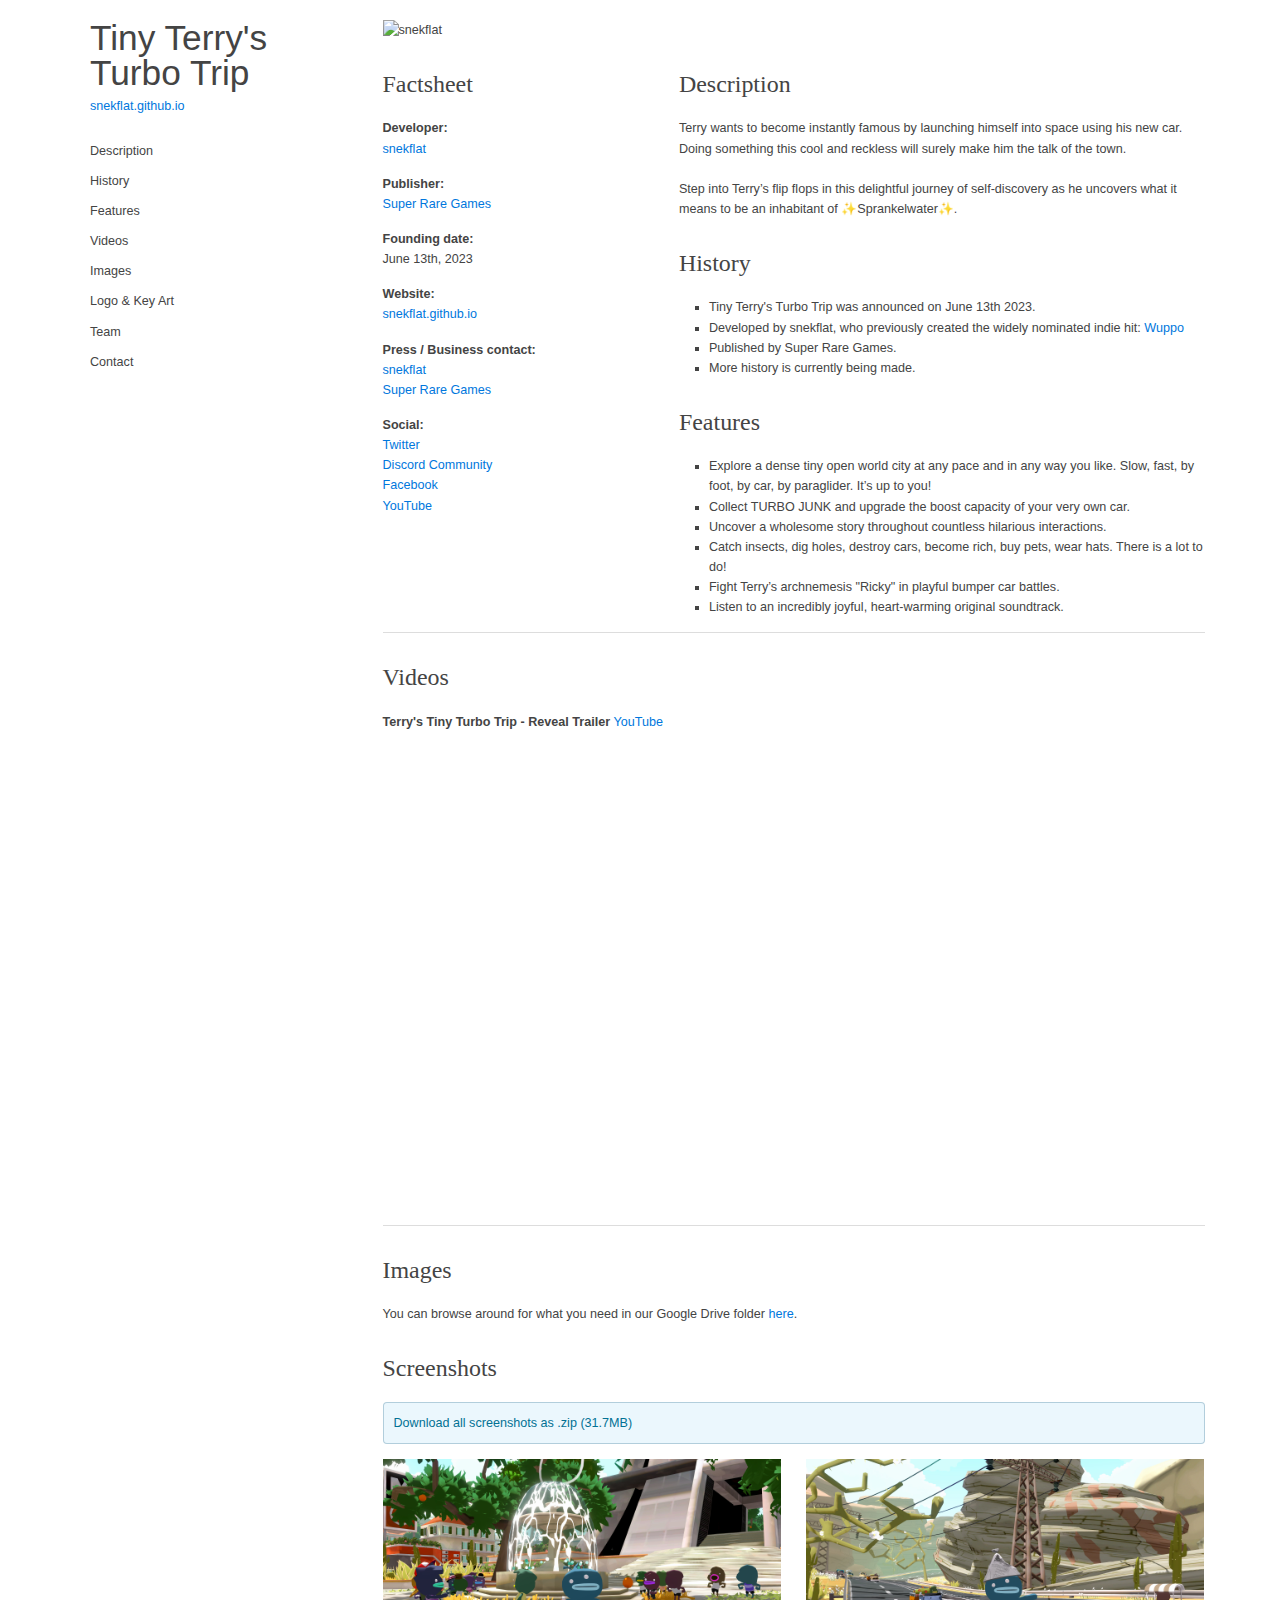
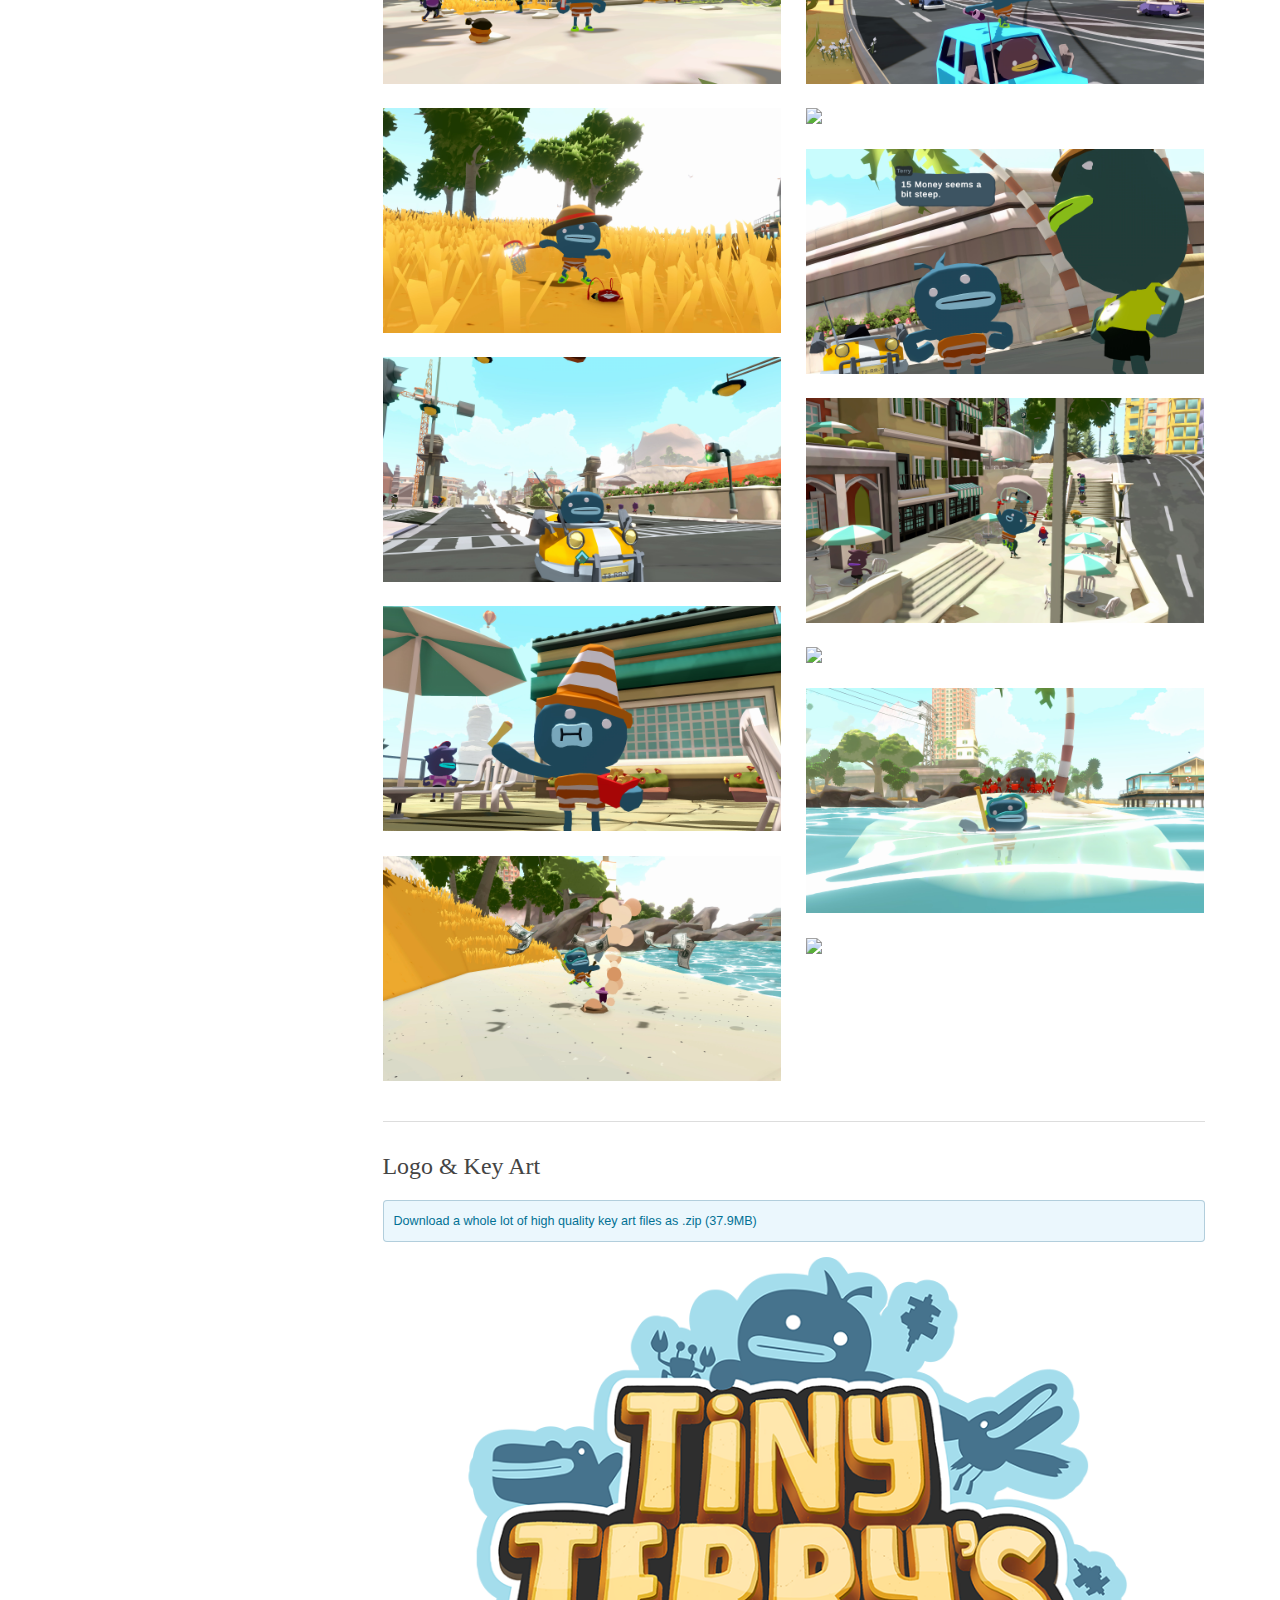
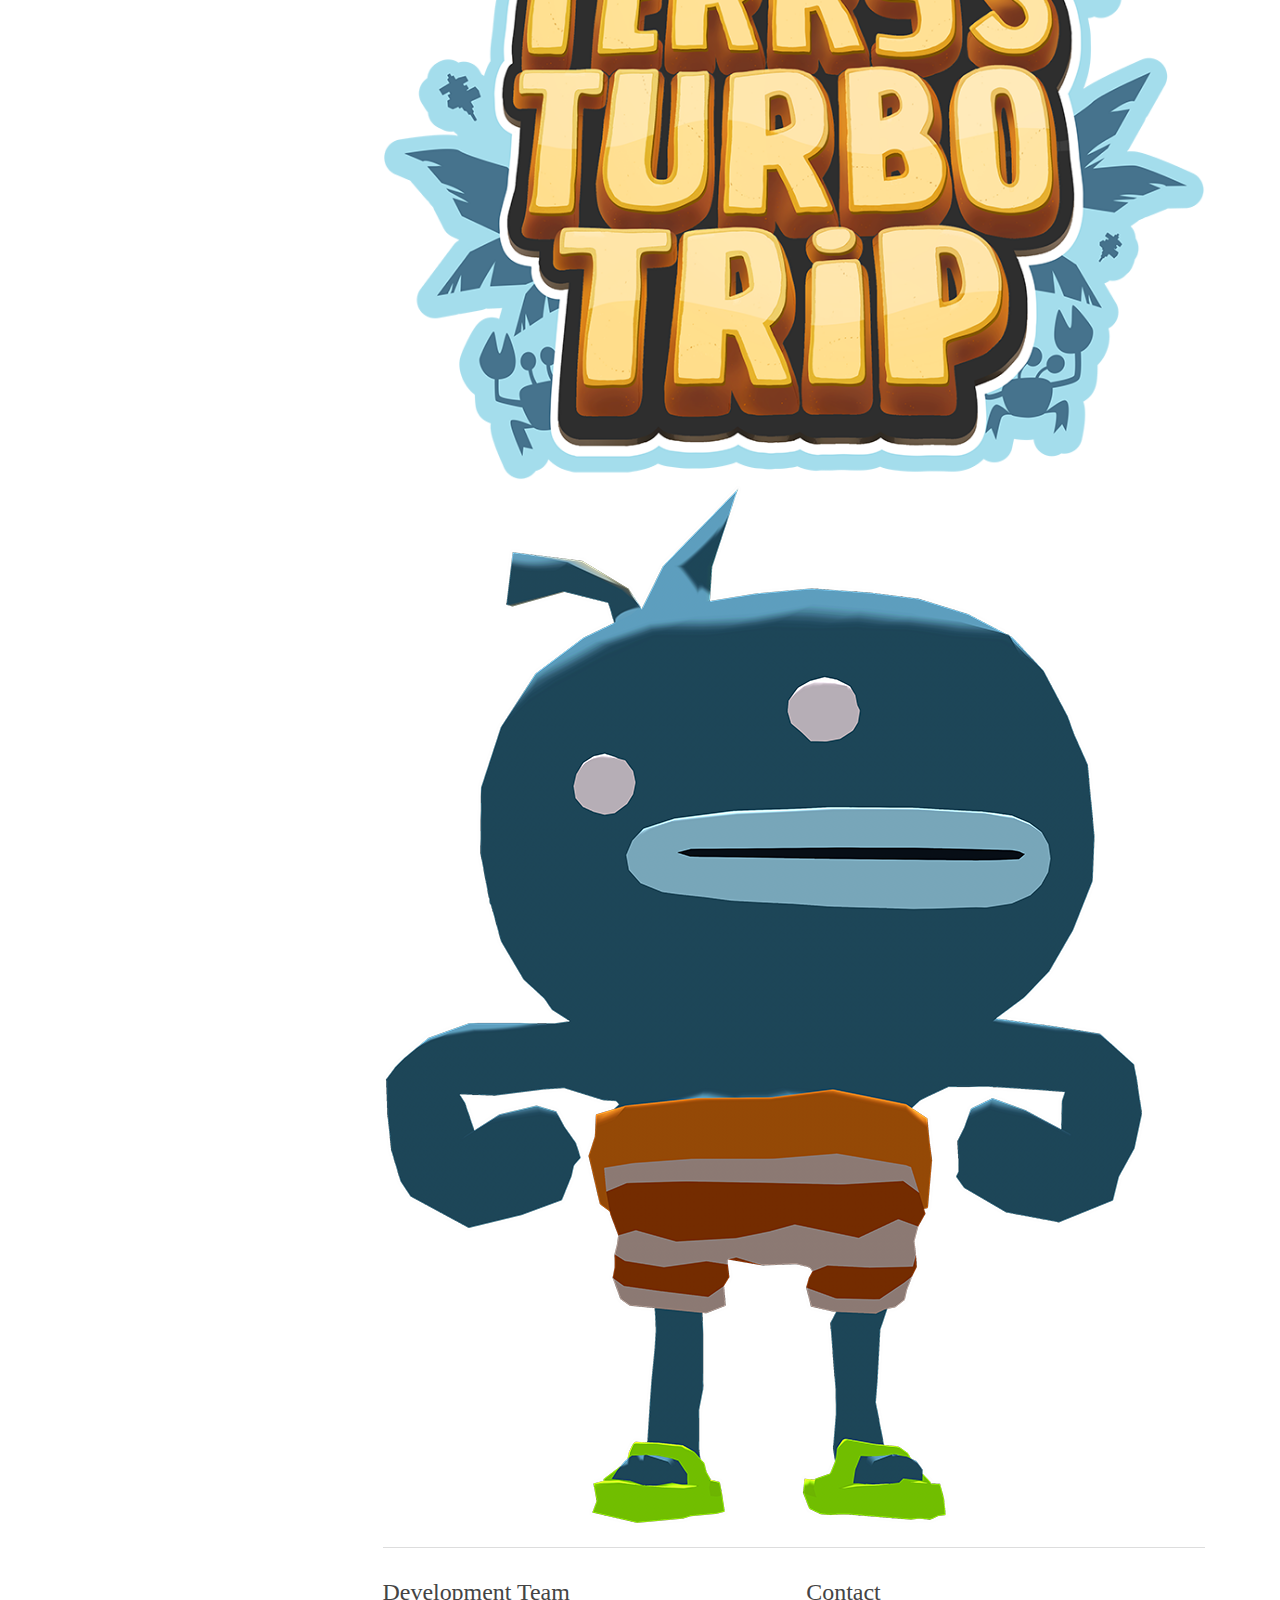
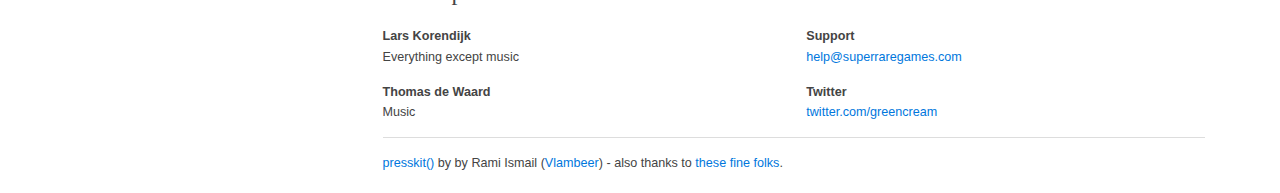
==== tttt_presskit/press.html @ b680d9d5 "Update press.html" ====
<!DOCTYPE html>
<html>
  <head>
    <meta charset="UTF-8">
    <meta name="viewport" content="width=device-width, initial-scale=1.0">
    
    <title>Tiny Terry's Turbo Trip - Presskit</title>
    
    <link rel="shortcut icon" href="images/favicon.ico">
    
    <link rel="stylesheet" href="./css/normalize.css">
    <link rel="stylesheet" href="./css/master.css">
    
    <!-- Generated by presskit.html 0.6.0 (https://github.com/pixelnest/presskit.html). -->
  </head>
  <body>
    <div class="page grid">
      <nav class="page-nav nav grid__item">
        <h1 class="nav__title">
          <a href=".">Tiny Terry's Turbo Trip</a>
        </h1>
      
        <aside class="nav__subtitle">
          <a href="http://snekflat.github.io/">snekflat.github.io</a>
        </aside>
      
        <ul class="nav__list">

          <li>
            <a class="nav__item" href="#description">Description</a>
          </li>
      
      
          <li>
            <a class="nav__item" href="#history">History</a>
          </li>
      
          <li>
            <a class="nav__item" href="#projects">Features</a>
          </li>
      
      
          <li>
            <a class="nav__item" href="#trailers">Videos</a>
          </li>
      
          <li>
            <a class="nav__item" href="#images">Images</a>
          </li>
      
          <li>
            <a class="nav__item" href="#logo">Logo & Key Art</a>
          </li>
            
          <li>
            <a class="nav__item" href="#credits">Team</a>
          </li>
      
          <li>
            <a class="nav__item" href="#contact">Contact</a>
          </li>
        </ul>
      </nav>

      <div class="page-wrapper grid__item">
        <header class="page-header">
          <img src="./images/TTTT_header.gif" alt="snekflat" width="100%">
        </header>

        <main class="page-content" role="main">
          <section class="block grid">
            <aside class="factsheet grid__item">
              <h2 id="factsheet" class="factsheet__title">Factsheet</h2>
            
              <dl class="factsheet__list">
                <dt>Developer:</dt>
                <dd>
                  <a href="https://snekflat.github.io/">snekflat</a>
                </dd>
                <dt>Publisher:</dt>
                <dd>
                  <a href="https://superraregames.com/">Super Rare Games</a>
                </dd>
            
                <dt>Founding date:</dt>
                <dd>June 13th, 2023</dd>
            
                <dt>Website:</dt>
                <dd>
                  <a href="https://snekflat.github.io/">snekflat.github.io</a>
                </dd>
            
                <dt>Press / Business contact:</dt>
                <dd>
                  <a href="mailto:lars@knuistperzik.com">snekflat</a>
                </dd>
				
				<dd>
				<a href="https://superraregames.com/pages/contact">Super Rare Games</a>
				</dd>
			
                <dt>Social:</dt>
                <dd>
                  <a href="https://twitter.com/greencream">Twitter</a>
                </dd>
				<dd>
				<a href="https://discord.gg/t5YqxDG">Discord Community</a>
				</dd>
                <dd>
                  <a href="https://facebook.com/knuistperzik">Facebook</a>
                </dd>
				<dd>
                  <a href="https://youtube.com/twlkd">YouTube</a>
                </dd>
                
                
              </dl>
            
            </aside>

            <article class="description grid__item">
              <h2 id="description">Description</h2>
              <p>
				Terry wants to become instantly famous by launching himself into space using his new car. Doing something this cool and reckless will surely make him the talk of the town.</br></br>
                  Step into Terry’s flip flops in this delightful journey of self-discovery as he uncovers what it means to be an inhabitant of ✨Sprankelwater✨.
                </p>
              
              <h2 id="history">History</h2>
              <p>
			  <ul>
			  <li>
			  Tiny Terry's Turbo Trip was announced on June 13th 2023.
<li> Developed by snekflat, who previously created the widely nominated indie hit: <a href = "https://www.indiedb.com/games/wuppo/presskit"> Wuppo</a></li>
<li> Published by Super Rare Games.</li>
<li>  More history is currently being made.</li>
</ul>
</p>

              <h2 id="projects">Features</h2>
              <ul>
			  
				<li>Explore a dense tiny open world city at any pace and in any way you like. Slow, fast, by foot, by car, by paraglider. It’s up to you!</li>
				<li>Collect TURBO JUNK and upgrade the boost capacity of your very own car.</li>
				<li>Uncover a wholesome story throughout countless hilarious interactions.</li>
				<li>Catch insects, dig holes, destroy cars, become rich, buy pets, wear hats. There is a lot to do!</li>
				<li>Fight Terry’s archnemesis "Ricky" in playful bumper car battles.</li>
				<li>Listen to an incredibly joyful, heart-warming original soundtrack.</li>
              </ul>
            </article>
          </section>

          <section class="block">
            <h2 id="videos">Videos</h2>
          
            <div>
              <p>
                <strong>Terry's Tiny Turbo Trip - Reveal Trailer</strong> <a href="https://www.youtube.com/embed/s6aoGm9-inE">YouTube</a>
              </p>
          
              <div class="video-player">
                <iframe class="video-player__frame" src="https://www.youtube.com/embed/s6aoGm9-inE?rel=0" frameborder="0" allowfullscreen></iframe>
              </div>
          
            </div>
			
			
			
          </section>
          
          <section class="block">
		  <h2 id="images">Images</h2>
		  You can browse around for what you need in our Google Drive folder  <a href="https://drive.google.com/drive/folders/1CQWoWxNC6biRxQ7_ePuFlcVWXMC4wUqE?usp=drive_link">here</a>.
		  
            <h2 id="images">Screenshots</h2>
          
            <aside class="block__notice">
              <a href="https://drive.google.com/open?id=12qZYw8vpE1pe-PV_Gwt367N3Jq313eVk&usp=drive_fs">
                Download all screenshots as .zip (31.7MB)
              </a>
            </aside>
          
            <div class="gallery" id="gallery">
              <div class="gallery__item">
                <a href="images/tttt_screenshot_01.jpg">
                  <img src="images/tttt_screenshot_01.jpg" alt="tiny terry's turbo trip screenshot 1">
                </a>
              </div>
			  
			<div class="gallery" id="gallery">
              <div class="gallery__item">
                <a href="images/tttt_screenshot_02.jpg">
                  <img src="images/tttt_screenshot_02.jpg" alt="tiny terry's turbo trip screenshot 2">
                </a>
              </div>
            </div>
			
			
			
			<div class="gallery" id="gallery">
              <div class="gallery__item">
                <a href="images/tttt_screenshot_03.jpg">
                  <img src="images/tttt_screenshot_03.jpg" alt="tiny terry's turbo trip screenshot 3">
                </a>
              </div>
            </div>
			
			<div class="gallery" id="gallery">
              <div class="gallery__item">
                <a href="images/tttt_screenshot_04.jpg">
                  <img src="images/tttt_screenshot_04.png" alt="tiny terry's turbo trip screenshot 4">
                </a>
              </div>
            </div>
			
			<div class="gallery" id="gallery">
              <div class="gallery__item">
                <a href="images/tttt_screenshot_05.jpg">
                  <img src="images/tttt_screenshot_05.jpg" alt="tiny terry's turbo trip screenshot 5">
                </a>
              </div>
            </div>
			
			<div class="gallery" id="gallery">
              <div class="gallery__item">
                <a href="images/tttt_screenshot_06.jpg">
                  <img src="images/tttt_screenshot_06.jpg" alt="tiny terry's turbo trip screenshot 6">
                </a>
              </div>
            </div>
			
			<div class="gallery" id="gallery">
              <div class="gallery__item">
                <a href="images/tttt_screenshot_07.jpg">
                  <img src="images/tttt_screenshot_07.jpg" alt="tiny terry's turbo trip screenshot 7">
                </a>
              </div>
            </div>
			
			<div class="gallery" id="gallery">
              <div class="gallery__item">
                <a href="images/tttt_screenshot_08.jpg">
                  <img src="images/tttt_screenshot_08.jpg" alt="tiny terry's turbo trip screenshot 8">
                </a>
              </div>
            </div>
			
			<div class="gallery" id="gallery">
              <div class="gallery__item">
                <a href="images/tttt_screenshot_09.png">
                  <img src="images/tttt_screenshot_09.png" alt="tiny terry's turbo trip screenshot 9">
                </a>
              </div>
            </div>
			
			<div class="gallery" id="gallery">
              <div class="gallery__item">
                <a href="images/tttt_screenshot_10.jpg">
                  <img src="images/tttt_screenshot_10.jpg" alt="tiny terry's turbo trip screenshot 10">
                </a>
              </div>
            </div>
			
			<div class="gallery" id="gallery">
              <div class="gallery__item">
                <a href="images/tttt_screenshot_11.jpg">
                  <img src="images/tttt_screenshot_11.jpg" alt="tiny terry's turbo trip screenshot 11">
                </a>
              </div>
            </div>
			
			<div class="gallery" id="gallery">
              <div class="gallery__item">
                <a href="images/tttt_screenshot_12.png">
                  <img src="images/tttt_screenshot_12.png" alt="tiny terry's turbo trip screenshot 12">
                </a>
              </div>
            </div>
			
			
          </section>
          
          <section class="block">
            <h2 id="logo">Logo & Key Art</h2>
          
            <aside class="block__notice">
              <a href="https://drive.google.com/open?id=12fJHyM4XwMNO3wf-OqT1_NVk1womXBqp&usp=drive_fs">
                Download a whole lot of high quality key art files as .zip (37.9MB)
              </a>
            </aside>
			<a href="images/TTT_Logo.png">
              <img src="images/TTTT_Logo.png" alt="Tiny Terry's Turbo Trip Logo">
            </a>
			<a href="images/terry_idle.png">
              <img src="images/terry_idle_preview.png" alt="terry idle">
            </a>
						
          </section>
          
          <section class="block grid _team-fix-margin-top">
            <article class="grid__item grid__item--flexible">
              <h2 id="credits">Development Team</h2>
          
              <dl>
                <dt>Lars Korendijk</dt>
          
                <dd>
                    Everything except music
                </dd>
                <dt>Thomas de Waard</dt>
          
                <dd>
                    Music
                </dd>
                
              </dl>
            </article>
          
            <article class="grid__item grid__item--flexible">
              <h2 id="contact">Contact</h2>
          
              <dl>
                <dt>Support</dt>
          
                <dd>
                  <a href="mailto:help@superraregames.com">help@superraregames.com</a>
          
                </dd>
                <dt>Twitter</dt>
          
                <dd>
          
                  <a href="https://twitter.com/greencream">twitter.com/greencream</a>
                </dd>
                
              </dl>
            </article>
          </section>
        </main>

        <footer class="page-footer">
          <a href="http://dopresskit.com/">presskit()</a> by by Rami Ismail (<a href="http://www.vlambeer.com/">Vlambeer</a>) - also thanks to <a href="http://www.vlambeer.com/press/sheet.php?p=credits">these fine folks</a>.
        </footer>
      </div>
    </div>

    <script src="./js/masonry.min.js"></script>
    <script src="./js/imagesloaded.min.js"></script>
    <script>
      // Initialize the grid on the images gallery.
      document.addEventListener('DOMContentLoaded', function onContentLoaded() {
        var images = document.querySelector('#gallery')
    
        imagesLoaded(images, function onImagesLoaded() {
          new Masonry(images, {
            itemSelector: '.gallery__item'
          })
        })
      })
    </script>
    
    <script>
      (function(i,s,o,g,r,a,m){i['GoogleAnalyticsObject']=r;i[r]=i[r]||function(){
      (i[r].q=i[r].q||[]).push(arguments)},i[r].l=1*new Date();a=s.createElement(o),
      m=s.getElementsByTagName(o)[0];a.async=1;a.src=g;m.parentNode.insertBefore(a,m)
      })(window,document,'script','https://www.google-analytics.com/analytics.js','ga');
      ga('create', 'UA-42424242-0', 'auto');
      ga('send', 'pageview');
    </script>
  </body>
</html>
---- tttt_presskit/css/master.css ----
@charset "UTF-8";

/* ---------------------------------------------------------- *\
 * Globals.
\* ---------------------------------------------------------- */

html {
  box-sizing: border-box;
}

*,
*::before,
*::after {
  box-sizing: inherit;
}

body {
  position: relative;

  min-height: 100vh;
  margin: 0;
}

/* ---------------------------------------------------------- *\
 * Typography & colors.
\* ---------------------------------------------------------- */

html {
  color: #444444;

  font: 62.5%/1.6 "Trebuchet MS", Arial, Helvetica, sans-serif;
}

body {
  font-size: 1.26em;
}

h1,
h2 {
  font-family: Georgia, "Times New Roman", Times, serif;
  font-weight: normal;
}

::-moz-selection {
  color: white;
  background: #3398ff;
}

::selection {
  color: white;
  background: #3398ff;
}

/* ---------------------------------------------------------- *\
 * Basic elements.
\* ---------------------------------------------------------- */

h1 {
  margin: 0;

  font-size: 2.8em;
}

h2 {
  margin: 25px 0 15px 0;

  font-size: 1.9em;
}

h3 {
  font-size: inherit;
  font-weight: bold;
}

img {
  max-width: 100%;
}

p {
  margin: 15px 0;
}

p:last-child {
  margin-bottom: 0;
}

/* Lists. */

ul,
ol {
  margin: 15px 0;
  padding-left: 30px;
}

ul:last-child,
ol:last-child {
  margin-bottom: 0;
}

ul {
  list-style-type: square;
}

dl {
  margin: 0;
}

dt {
  font-weight: bold;
}

dd {
  margin: 0;
}

dd + dt {
  margin-top: 15px;
}

/* ---------------------------------------------------------- *\
 * Layout.
\* ---------------------------------------------------------- */

body {
  padding: 20px 0;
}

.page {
  max-width: 1180px;
  margin: 0 auto;
  padding: 0 25px;
}

@media (min-width: 800px) {
  .page {
    display: -webkit-box;
    display: -ms-flexbox;
    display: flex;
  }

  .page-nav {
    min-width: 25%;
  }

  .page-wrapper {
    max-width: 75%;
  }

  .factsheet {
    min-width: 33%;
  }
}

/* ---------------------------------------------------------- *\
 * Components - Links.
\* ---------------------------------------------------------- */

a,
a:visited {
  color: #0077dd;

  text-decoration: none;
}

a:hover {
  color: #005599;

  text-decoration: underline;
}

a:focus {
  outline: thin dotted;
}

a:active,
a:hover {
  outline: none;
}

/* ---------------------------------------------------------- *\
 * Components - Page Header.
\* ---------------------------------------------------------- */

.page-header img {
  display: block;
}

/* ---------------------------------------------------------- *\
 * Components - Nav.
\* ---------------------------------------------------------- */

.nav {
  margin-bottom: 30px;
}

.nav__title {
  padding: 0 15px;

  font-family: "Trebuchet MS", Arial, Helvetica, sans-serif;
  line-height: 1;
}

.nav__title a,
.nav__title a:visited,
.nav__title a:hover {
  color: inherit;

  text-decoration: none;
}

.nav__subtitle {
  padding: 5px 15px;
}

.nav__list {
  padding: 0;

  list-style: none;
}

.nav__item,
.nav__item:visited {
  display: block;

  padding: 5px 15px;

  color: inherit;
}

.nav__item:hover {
  color: inherit;
  background: rgba(0, 0, 0, 0.05);

  text-decoration: none;
}

.nav__item:focus {
  background: rgba(0, 0, 0, 0.05);
  outline: none;
}

/* ---------------------------------------------------------- *\
 * Components - Block.
\* ---------------------------------------------------------- */

.block {
  margin-bottom: 15px;
  padding-bottom: 15px;

  border-bottom: 1px solid rgb(221, 221, 221);
}

.block__notice {
  margin-bottom: 15px;
  padding: 10px;

  color: #027194;
  background: #ebf7fd;
  border: 1px solid rgba(45,112,145,0.3);
  border-radius: 4px;
}

.block__notice a {
  color: inherit;
}

/* ---------------------------------------------------------- *\
 * Components - Grid.
\* ---------------------------------------------------------- */

@media (min-width: 800px) {
  .grid {
    display: -webkit-box;
    display: -ms-flexbox;
    display: flex;
  }

  .grid__item:not(:first-child) {
    padding-left: 25px;
  }

  .grid__item--flexible {
    -webkit-box-flex: 1;
    -ms-flex: 1;
        flex: 1;
  }
}

/* ---------------------------------------------------------- *\
 * Components - Images Gallery.
\* ---------------------------------------------------------- */

.gallery {
  margin-left: -25px;

  font-size: 0; /* Disable the small space below the images. */
}

.gallery__item {
  float: left;

  width: 100%;
  padding-bottom: 25px;
  padding-left: 25px;
}

.gallery__item img {
  width: 100%;
}

@media (min-width: 800px) {
  .gallery__item {
    width: 50%;
  }
}

/* ---------------------------------------------------------- *\
 * Components - Logo.
\* ---------------------------------------------------------- */

@media (min-width: 800px) {
  .logo {
    max-width: 49%;
  }
}

/* ---------------------------------------------------------- *\
 * Components - Video player.
\* ---------------------------------------------------------- */

.video-player {
  position: relative;

  padding-bottom: 56.25%; /* 16:9 */
}

.video-player__frame {
  position: absolute;
  top: 0;
  left: 0;

  width: 100%;
  height: 100%;
}

/* ---------------------------------------------------------- *\
 * Components - Quote.
\* ---------------------------------------------------------- */

.quote__content {
  margin: 0;
}

.quote__content::before {
  content: open-quote;
}

.quote__content::after {
  content: close-quote;
}

.quote__author::before {
  content: "-";
}

/* ---------------------------------------------------------- *\
 * Components - Button.
\* ---------------------------------------------------------- */

.button {
  display: inline-block;

  padding: 5px 10px;

  background: -webkit-linear-gradient(top, white, #fafafa);
  background:         linear-gradient(to bottom, white, #fafafa);
  border: 1px solid #cccccc;
  border-radius: 5px;
}

.button:hover {
  cursor: pointer;
  text-decoration: none;
}

.button:focus {
  border: 1px solid #3398ff;
  outline: none;
}

.button:active {
  color: white;
  background: -webkit-linear-gradient(top, #3398ff, #0077dd);
  background:         linear-gradient(to bottom, #3398ff, #0077dd);
}

/* ---------------------------------------------------------- *\
 * Widgets.
\* ---------------------------------------------------------- */

.widget {
  width: 100%;
}

.widget--steam {
  height: 190px;
}

.widget--humble {
  height: 328px;
}

@media (max-width: 505px) {
  .widget--humble {
    height: 205px;
  }
}

.widget--itch {
  height: 167px;
}

.widget--bandcamp {
  width: 100%;
  height: 120px;

  border: 0;
}

/* ---------------------------------------------------------- *\
 * Hacks.
\* ---------------------------------------------------------- */

@media (min-width: 800px) {
  ._team-fix-margin-top {
    margin-top: -15px;
  }
}
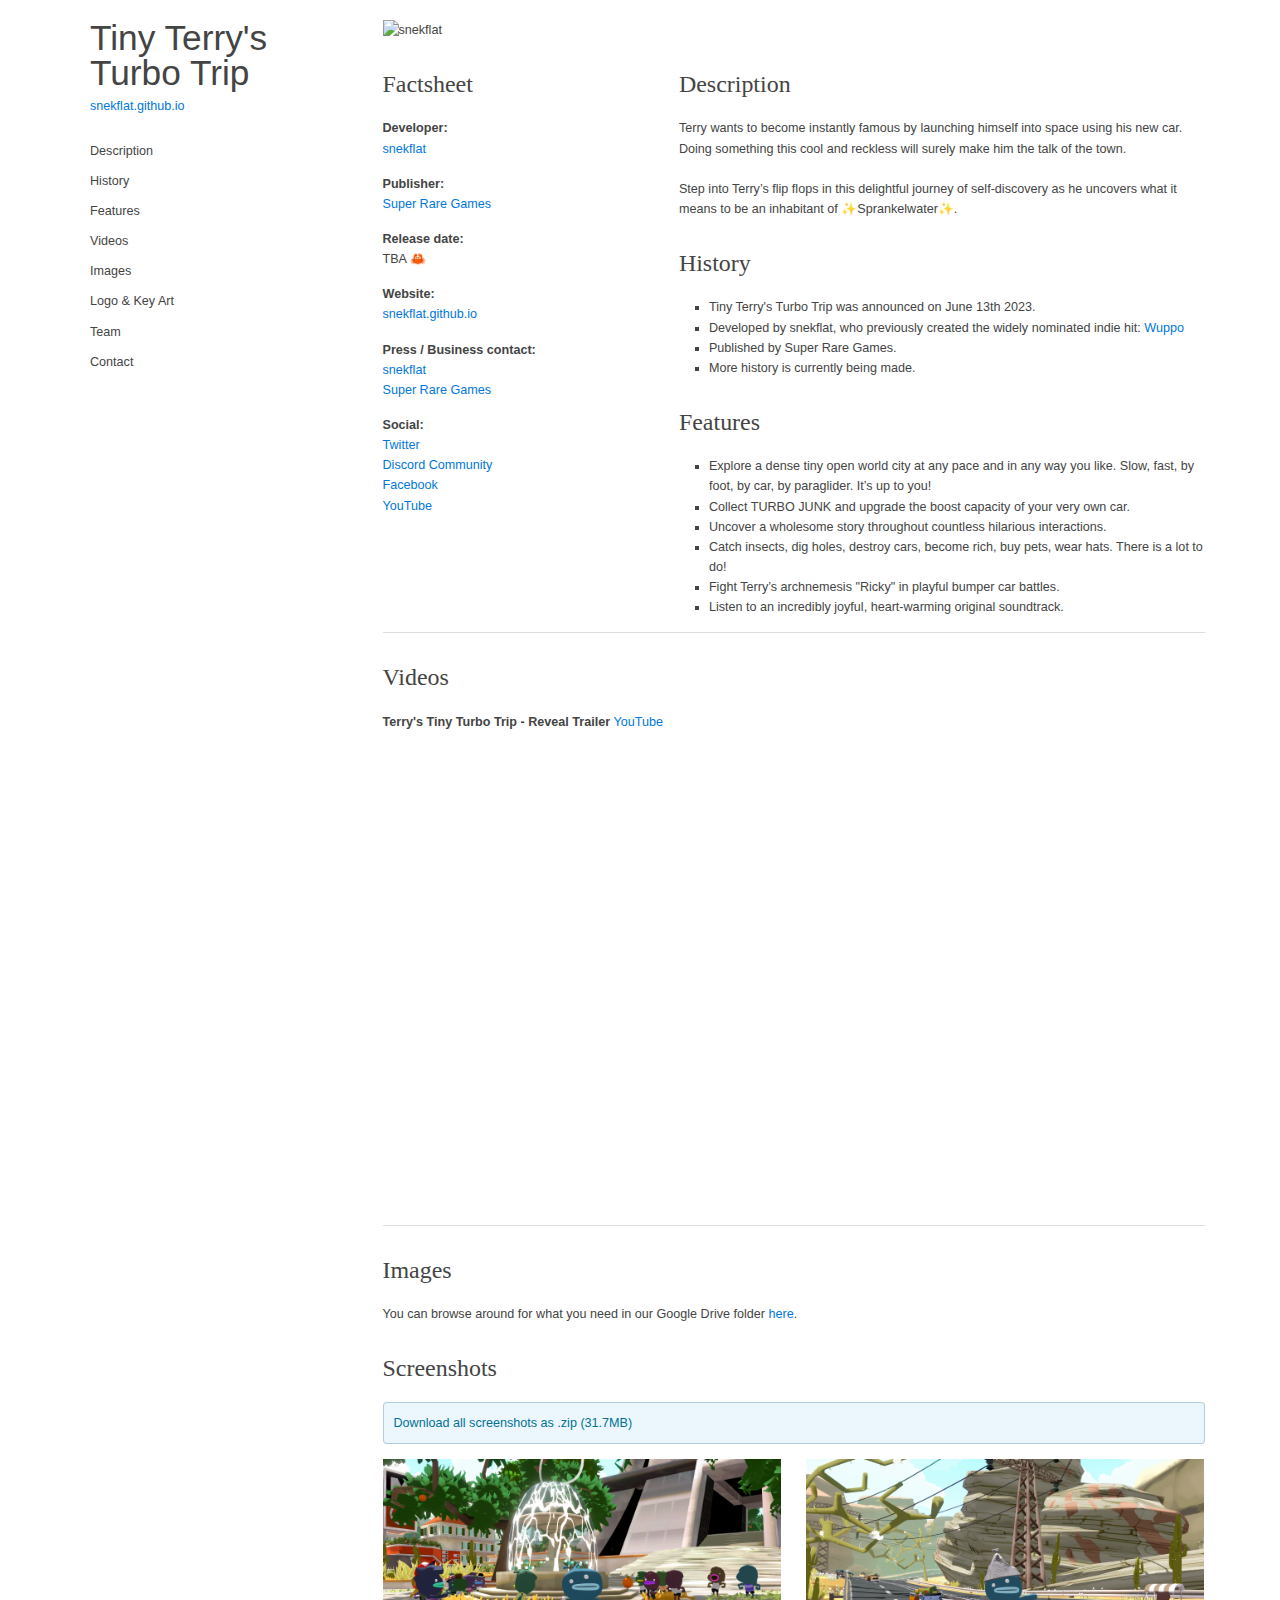
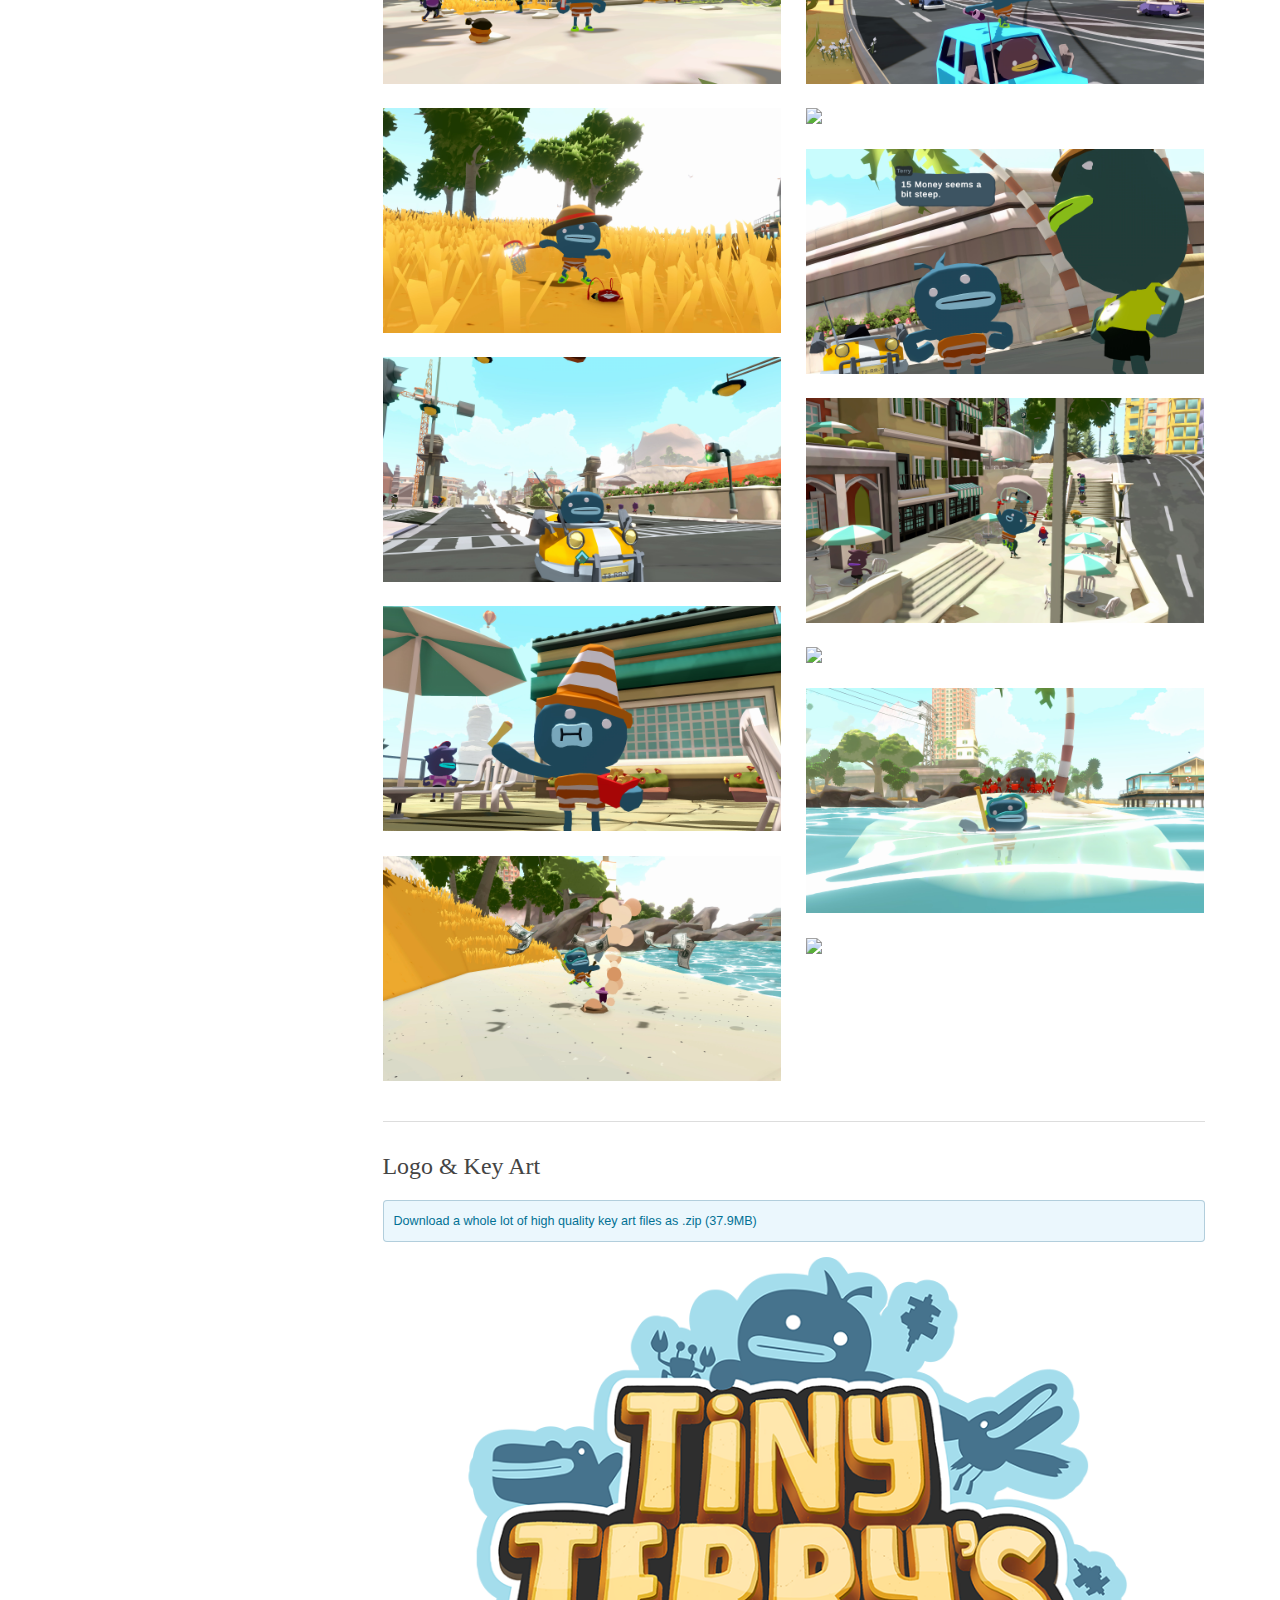
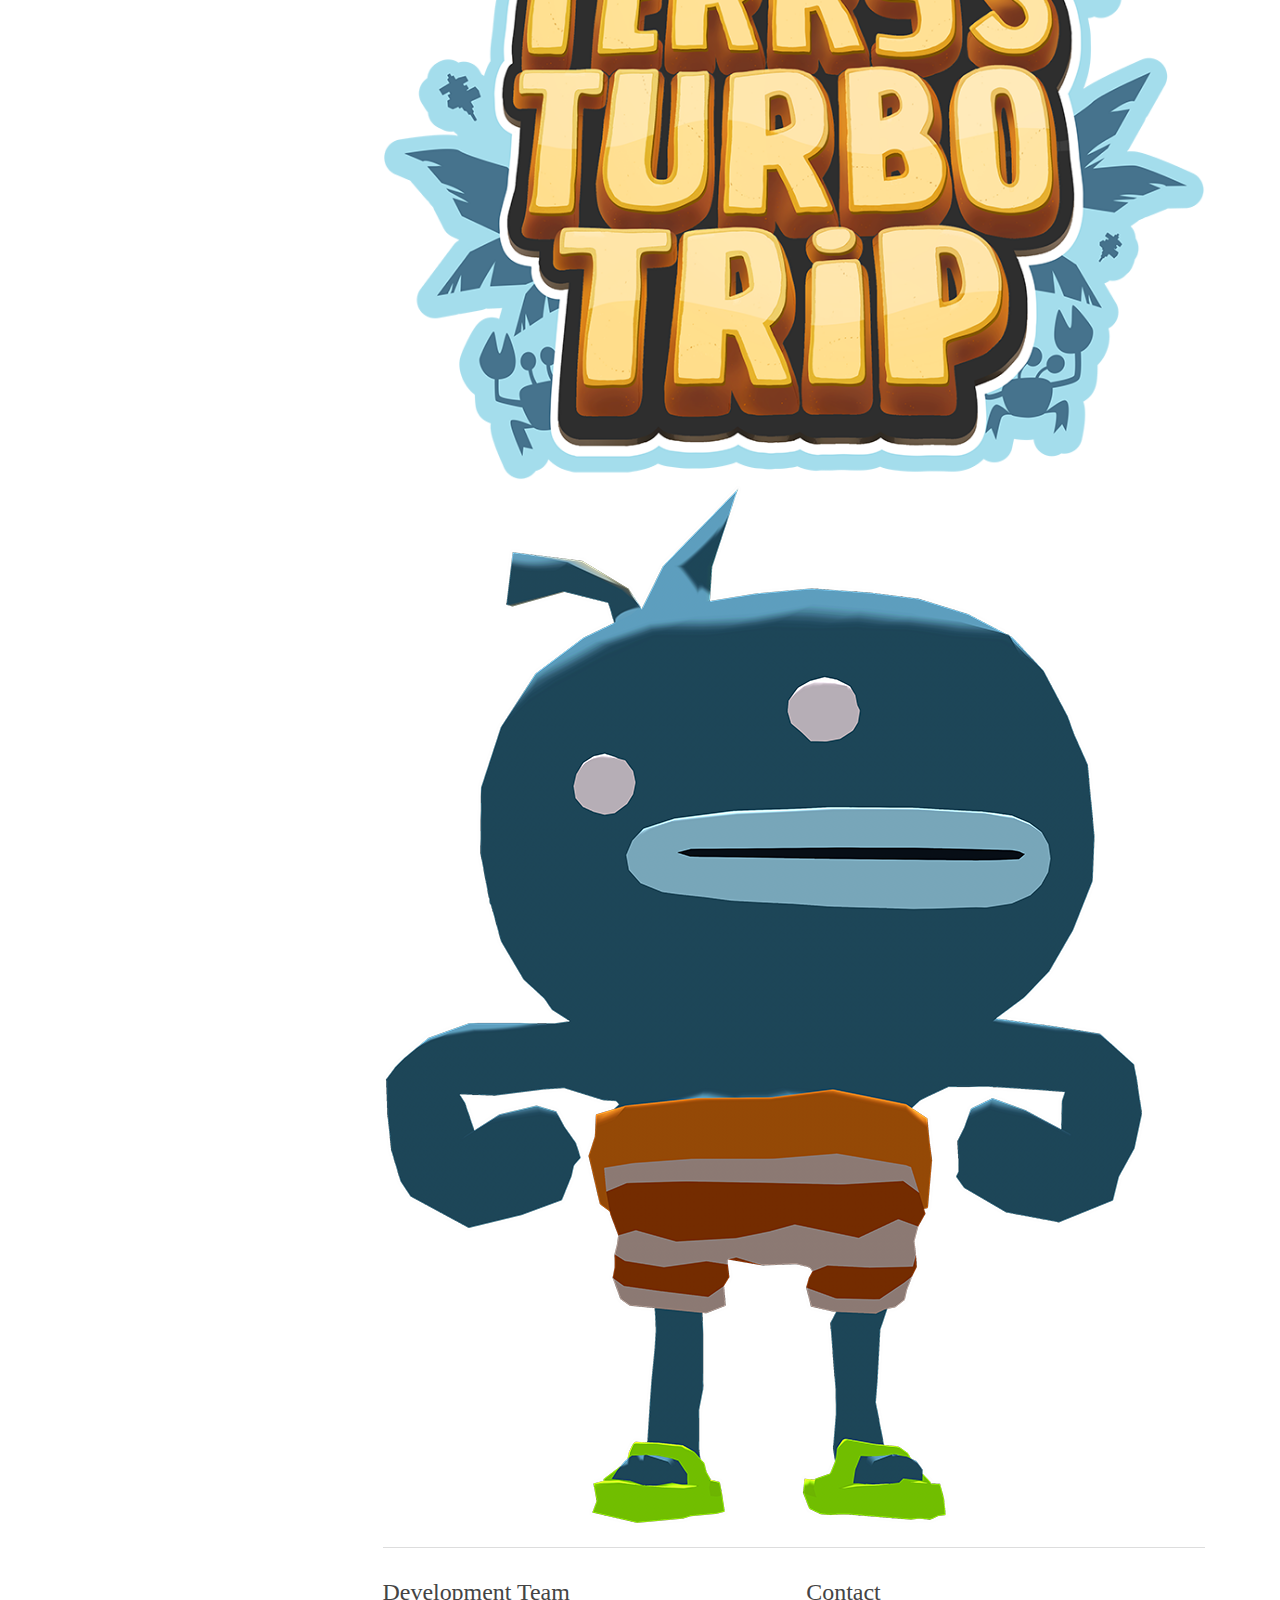
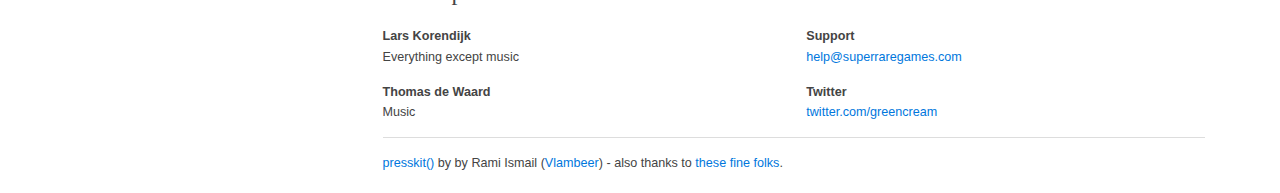
==== commit 5e86f17f: "Update press.html" ====
--- a/tttt_presskit/press.html
+++ b/tttt_presskit/press.html
@@ -82,8 +82,8 @@
                   <a href="https://superraregames.com/">Super Rare Games</a>
                 </dd>
             
-                <dt>Founding date:</dt>
-                <dd>June 13th, 2023</dd>
+                <dt>Release date:</dt>
+                <dd>TBA 🦀</dd>
             
                 <dt>Website:</dt>
                 <dd>
@@ -287,10 +287,10 @@
                 Download a whole lot of high quality key art files as .zip (37.9MB)
               </a>
             </aside>
-			<a href="images/TTT_Logo.png">
+			<a href="images/TTTT_Logo.png">
               <img src="images/TTTT_Logo.png" alt="Tiny Terry's Turbo Trip Logo">
             </a>
-			<a href="images/terry_idle.png">
+			<a href="images/terry_idle_preview.png">
               <img src="images/terry_idle_preview.png" alt="terry idle">
             </a>
 						
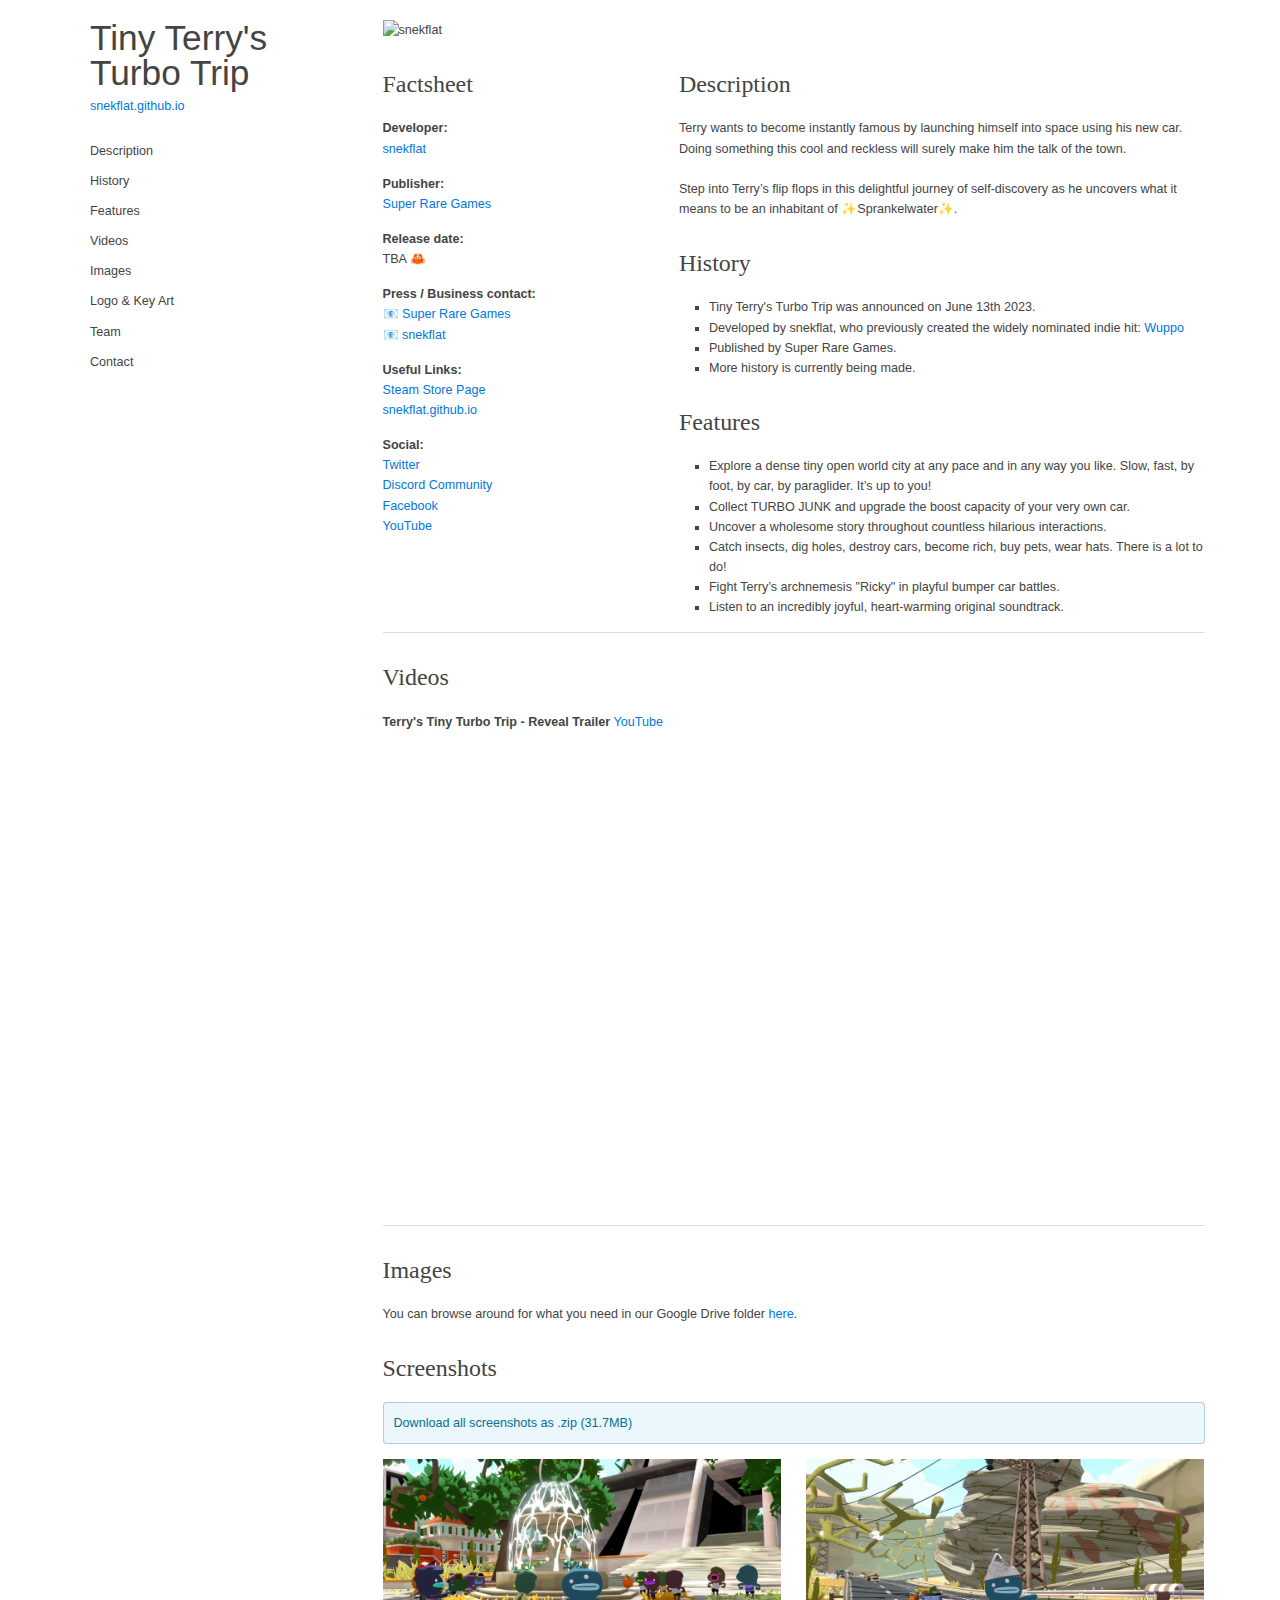
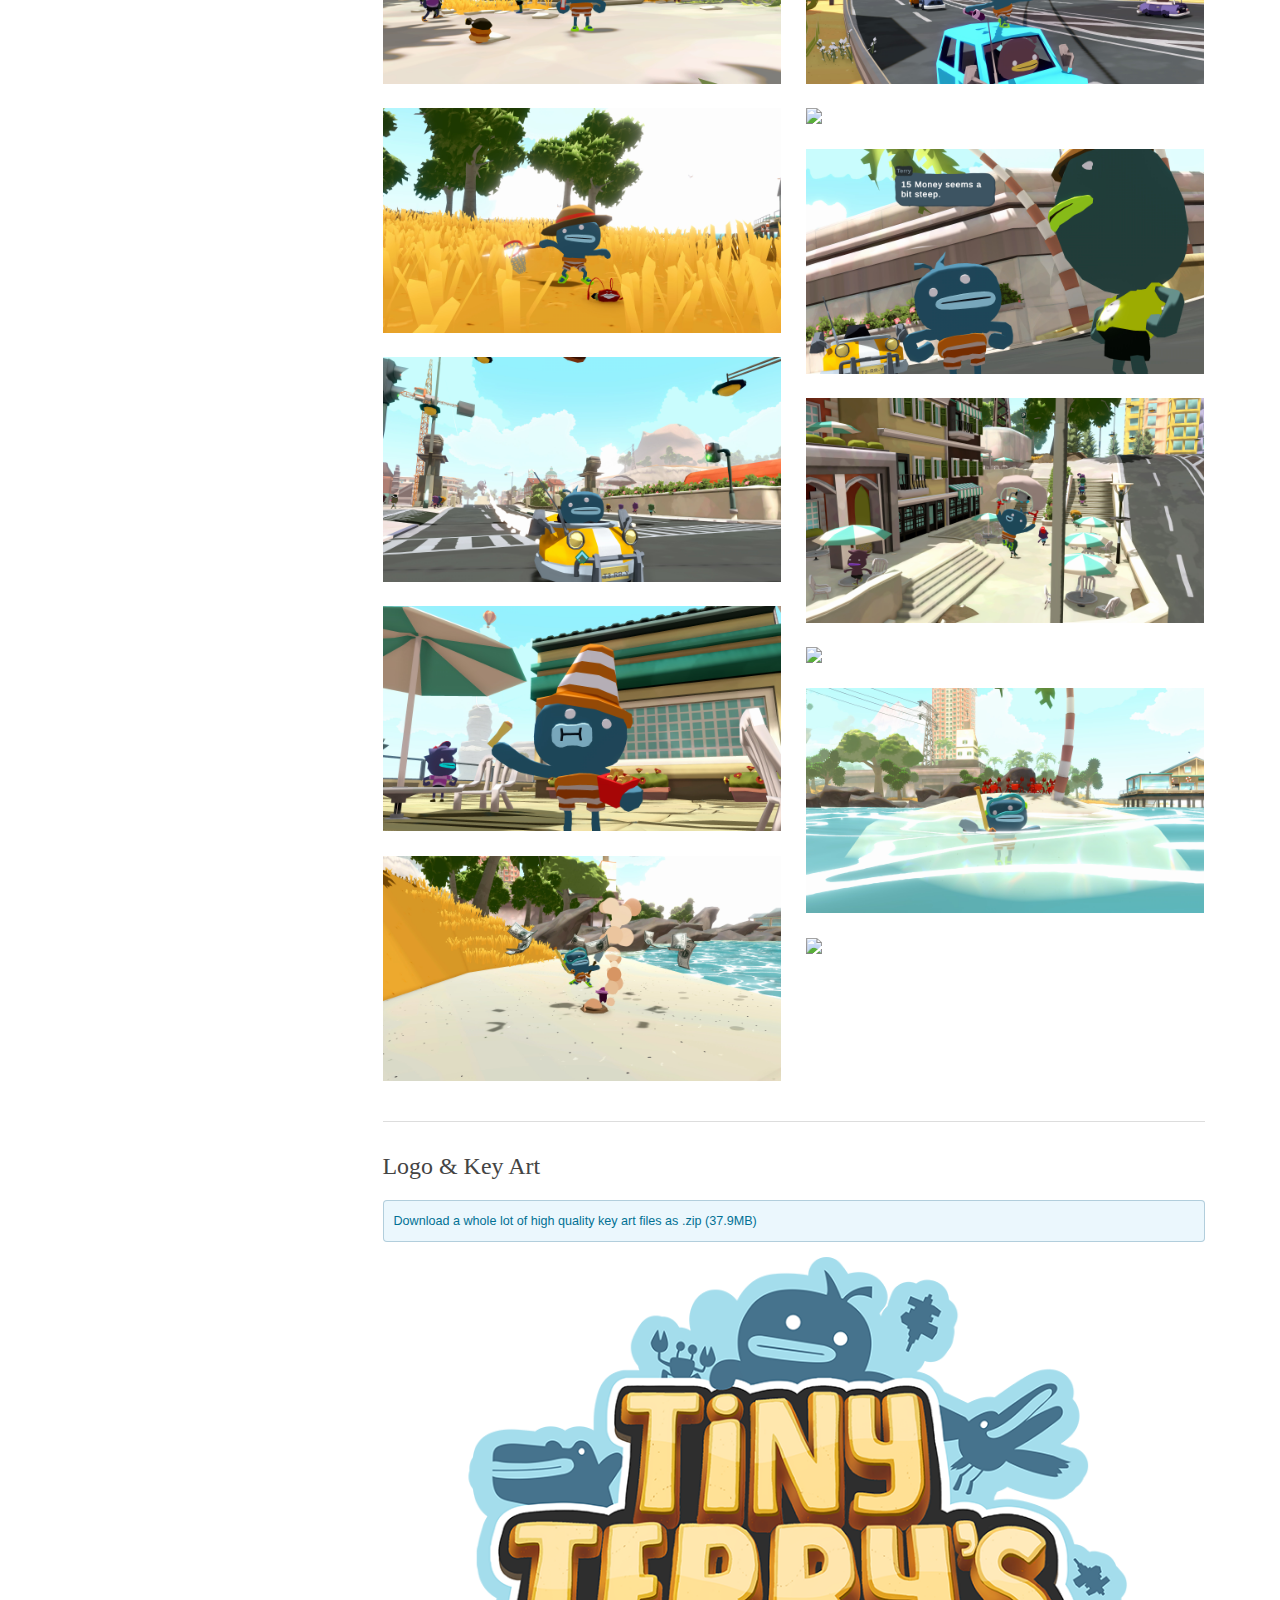
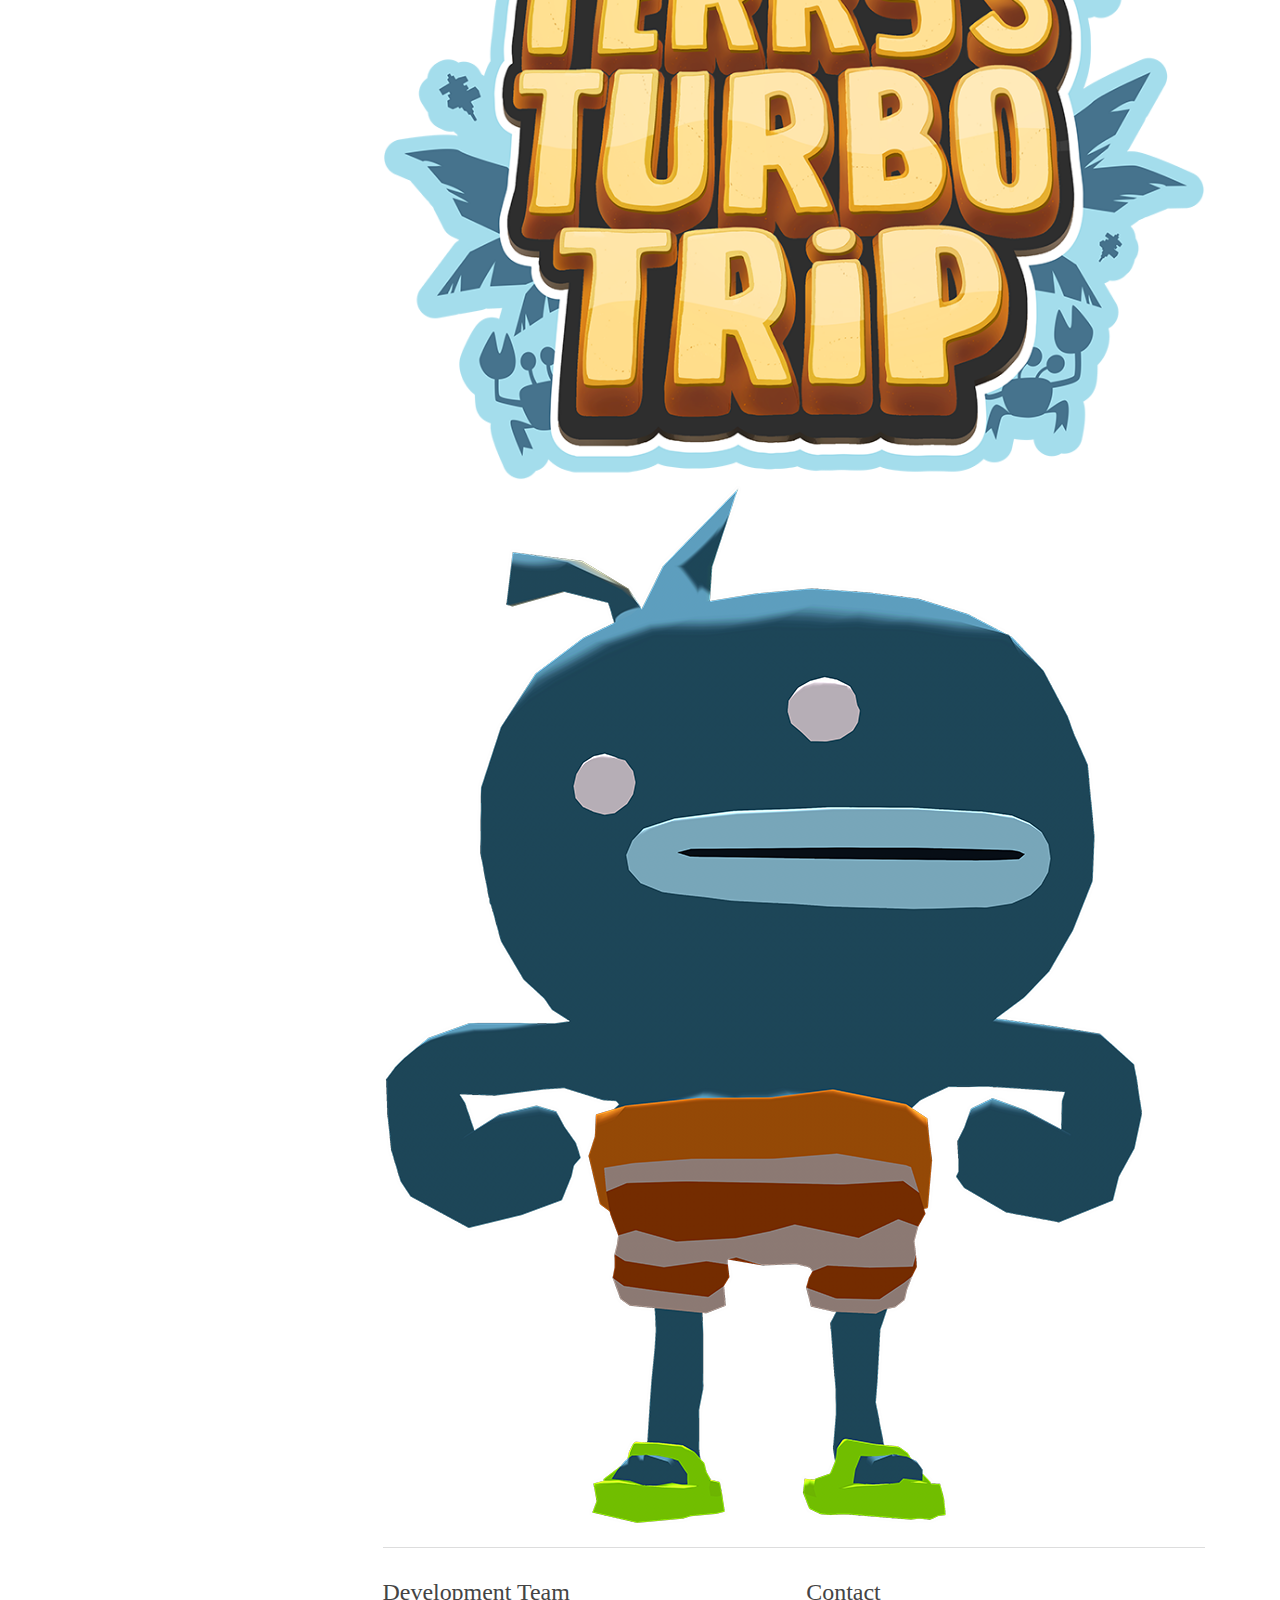
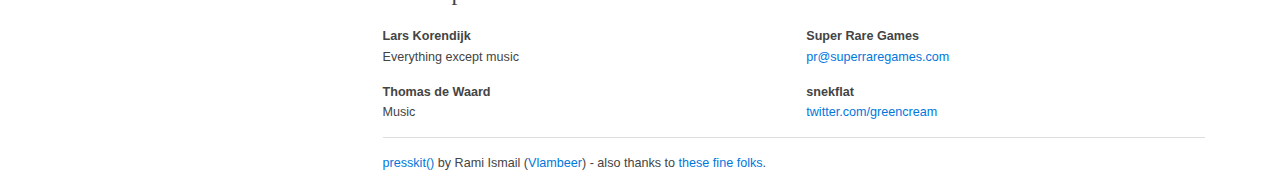
==== commit 3d43e386: "Update press.html" ====
--- a/tttt_presskit/press.html
+++ b/tttt_presskit/press.html
@@ -85,19 +85,24 @@
                 <dt>Release date:</dt>
                 <dd>TBA 🦀</dd>
             
-                <dt>Website:</dt>
-                <dd>
+                
+            
+                <dt>Press / Business contact:</dt>
+	      	<dd>
+		<a href="mailto:pr@superraregames.com">📧 Super Rare Games</a>
+		</dd>
+                <dd>
+	  	<a href="mailto:lars@knuistperzik.com">📧 snekflat</a>
+                </dd>
+				
+				<dt>Useful Links:</dt>
+				  <dd>
+				  <a href="https://store.steampowered.com/app/2238040/">Steam Store Page</a>
+                </dd>
+				  <dd>
                   <a href="https://snekflat.github.io/">snekflat.github.io</a>
-                </dd>
-            
-                <dt>Press / Business contact:</dt>
-                <dd>
-                  <a href="mailto:lars@knuistperzik.com">snekflat</a>
-                </dd>
+				  </dd>
 				
-				<dd>
-				<a href="https://superraregames.com/pages/contact">Super Rare Games</a>
-				</dd>
 			
                 <dt>Social:</dt>
                 <dd>
@@ -319,16 +324,15 @@
               <h2 id="contact">Contact</h2>
           
               <dl>
-                <dt>Support</dt>
-          
-                <dd>
-                  <a href="mailto:help@superraregames.com">help@superraregames.com</a>
-          
-                </dd>
-                <dt>Twitter</dt>
-          
-                <dd>
-          
+                <dt>Super Rare Games</dt>
+          
+                <dd>
+                  <a href="mailto:pr@superraregames.com">pr@superraregames.com</a>
+          
+                </dd>
+                <dt>snekflat</dt>
+			
+                <dd>
                   <a href="https://twitter.com/greencream">twitter.com/greencream</a>
                 </dd>
                 
@@ -338,7 +342,7 @@
         </main>
 
         <footer class="page-footer">
-          <a href="http://dopresskit.com/">presskit()</a> by by Rami Ismail (<a href="http://www.vlambeer.com/">Vlambeer</a>) - also thanks to <a href="http://www.vlambeer.com/press/sheet.php?p=credits">these fine folks</a>.
+          <a href="http://dopresskit.com/">presskit()</a> by Rami Ismail (<a href="http://www.vlambeer.com/">Vlambeer</a>) - also thanks to <a href="http://www.vlambeer.com/press/sheet.php?p=credits">these fine folks</a>.
         </footer>
       </div>
     </div>
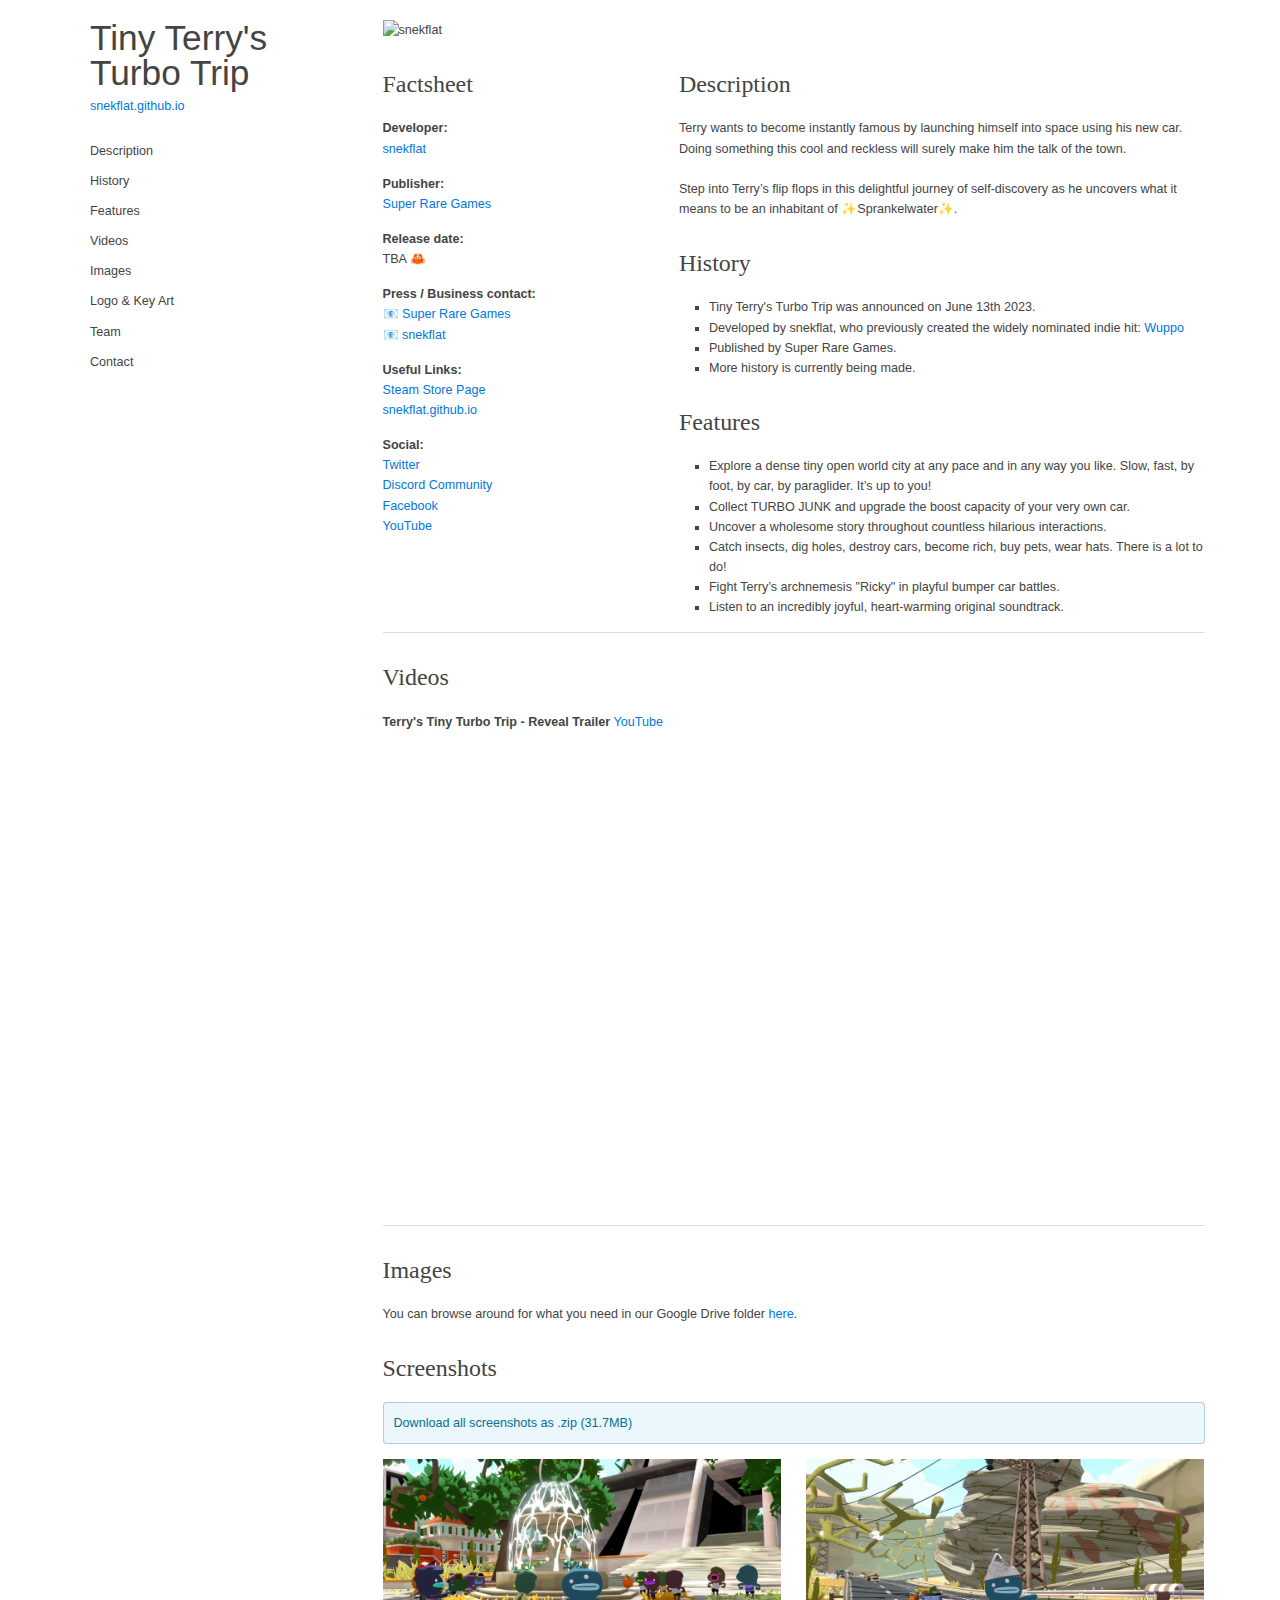
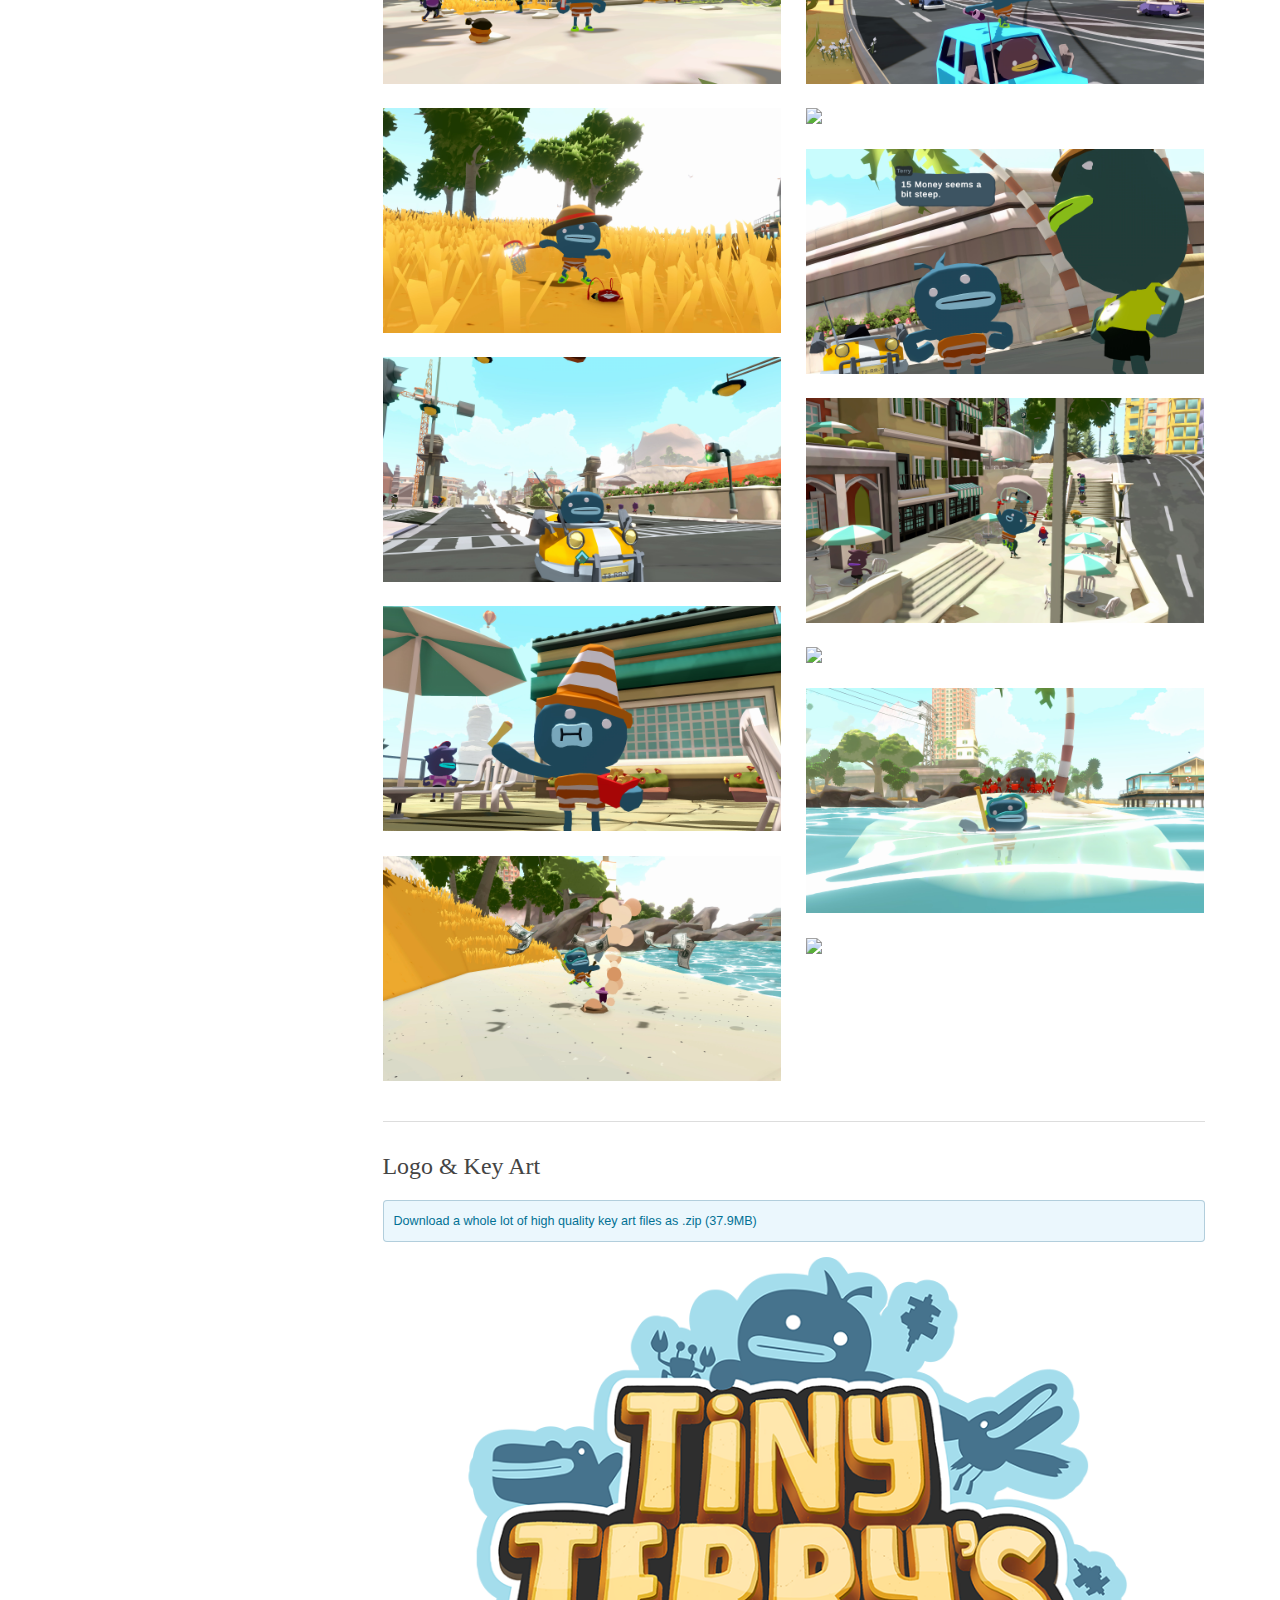
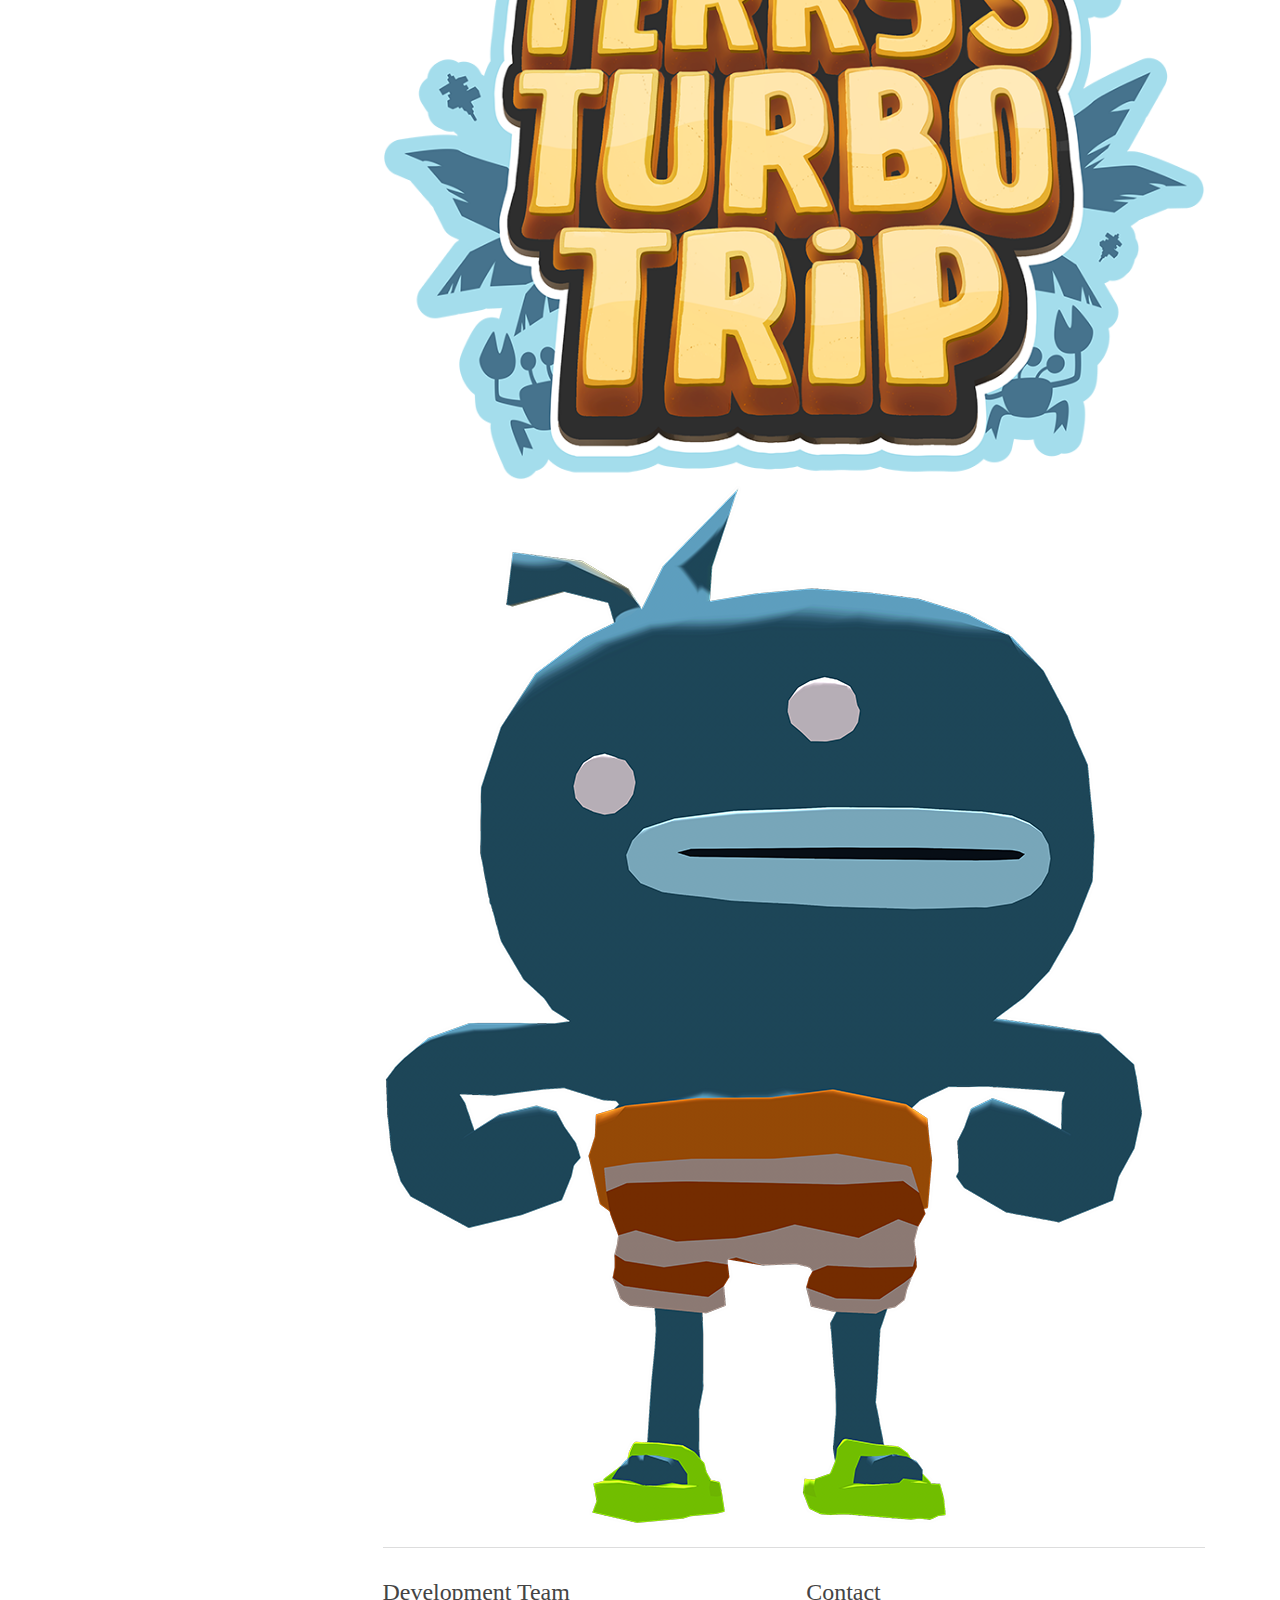
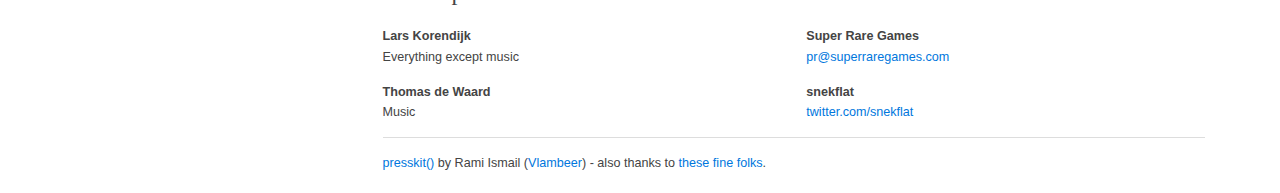
==== commit cf90f264: "Update press.html" ====
--- a/tttt_presskit/press.html
+++ b/tttt_presskit/press.html
@@ -106,7 +106,7 @@
 			
                 <dt>Social:</dt>
                 <dd>
-                  <a href="https://twitter.com/greencream">Twitter</a>
+                  <a href="https://twitter.com/snekflat">Twitter</a>
                 </dd>
 				<dd>
 				<a href="https://discord.gg/t5YqxDG">Discord Community</a>
@@ -333,7 +333,7 @@
                 <dt>snekflat</dt>
 			
                 <dd>
-                  <a href="https://twitter.com/greencream">twitter.com/greencream</a>
+                  <a href="https://twitter.com/snekflat">twitter.com/snekflat</a>
                 </dd>
                 
               </dl>
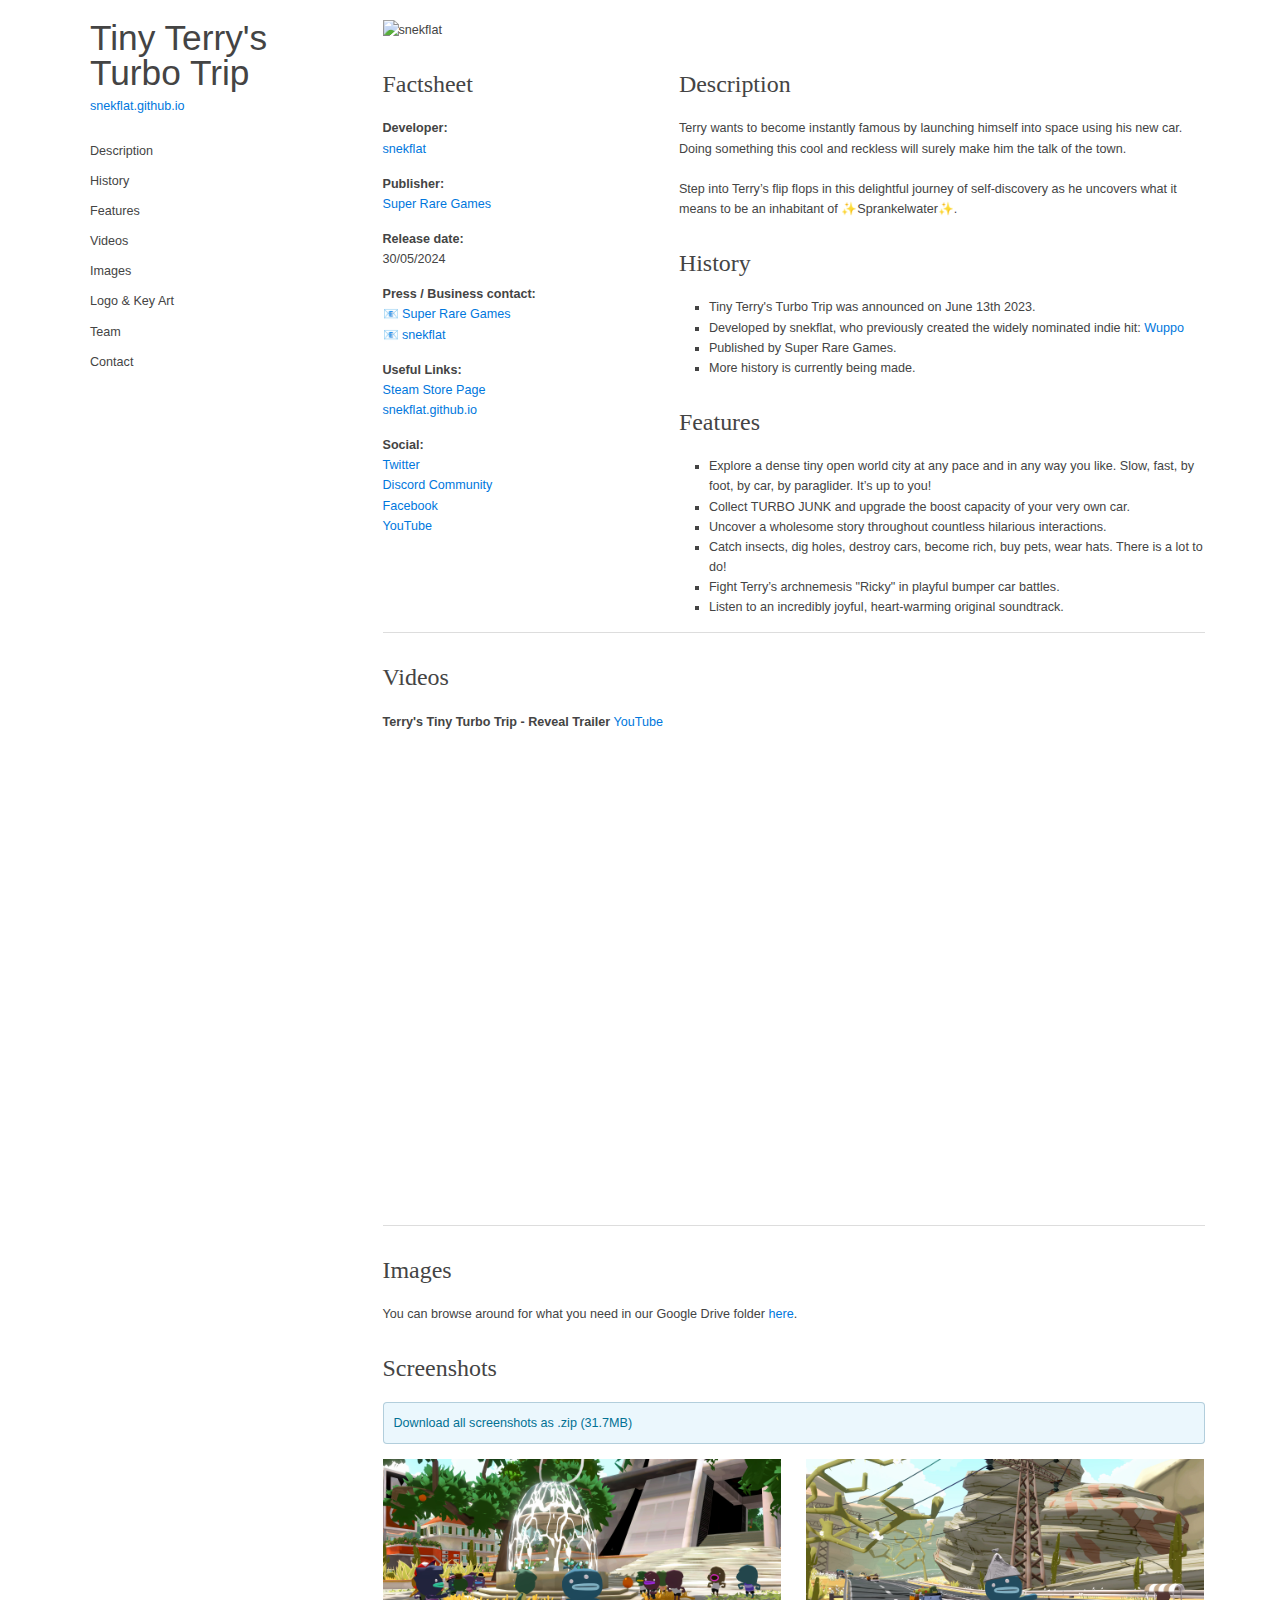
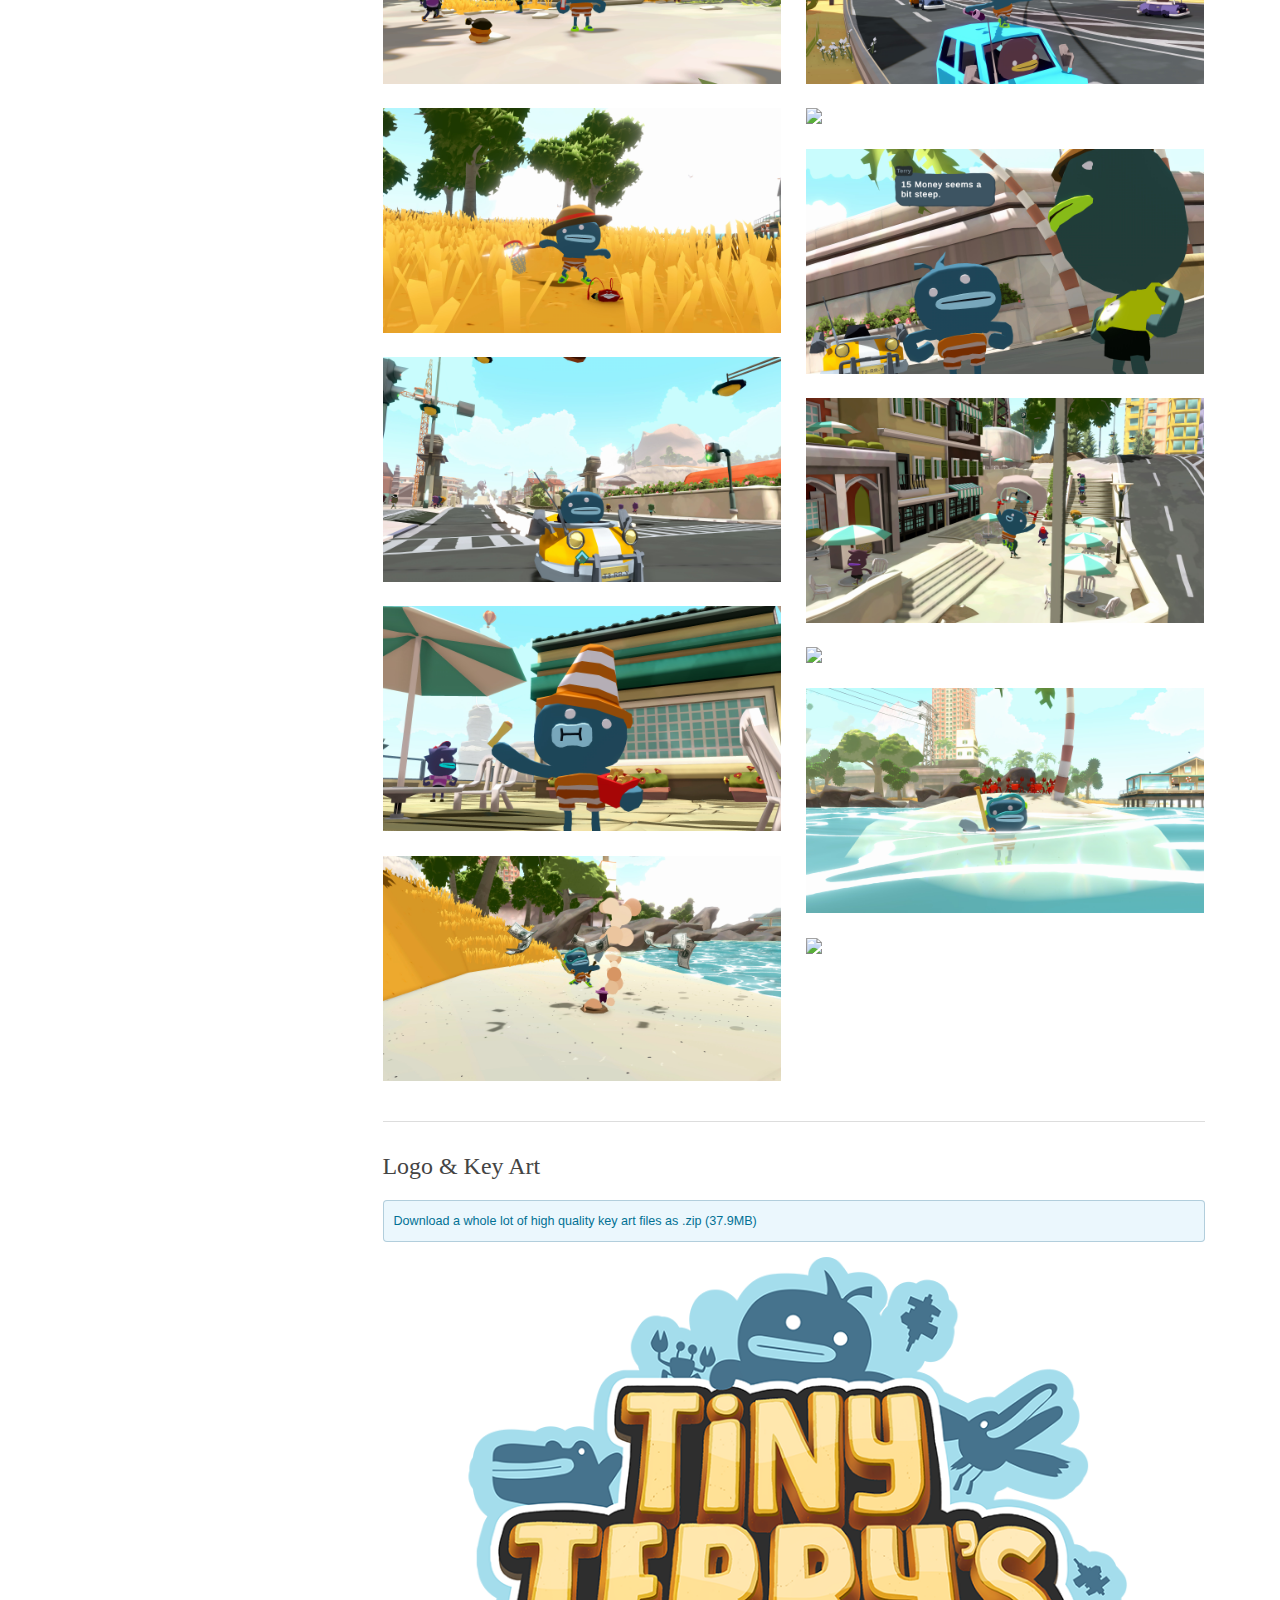
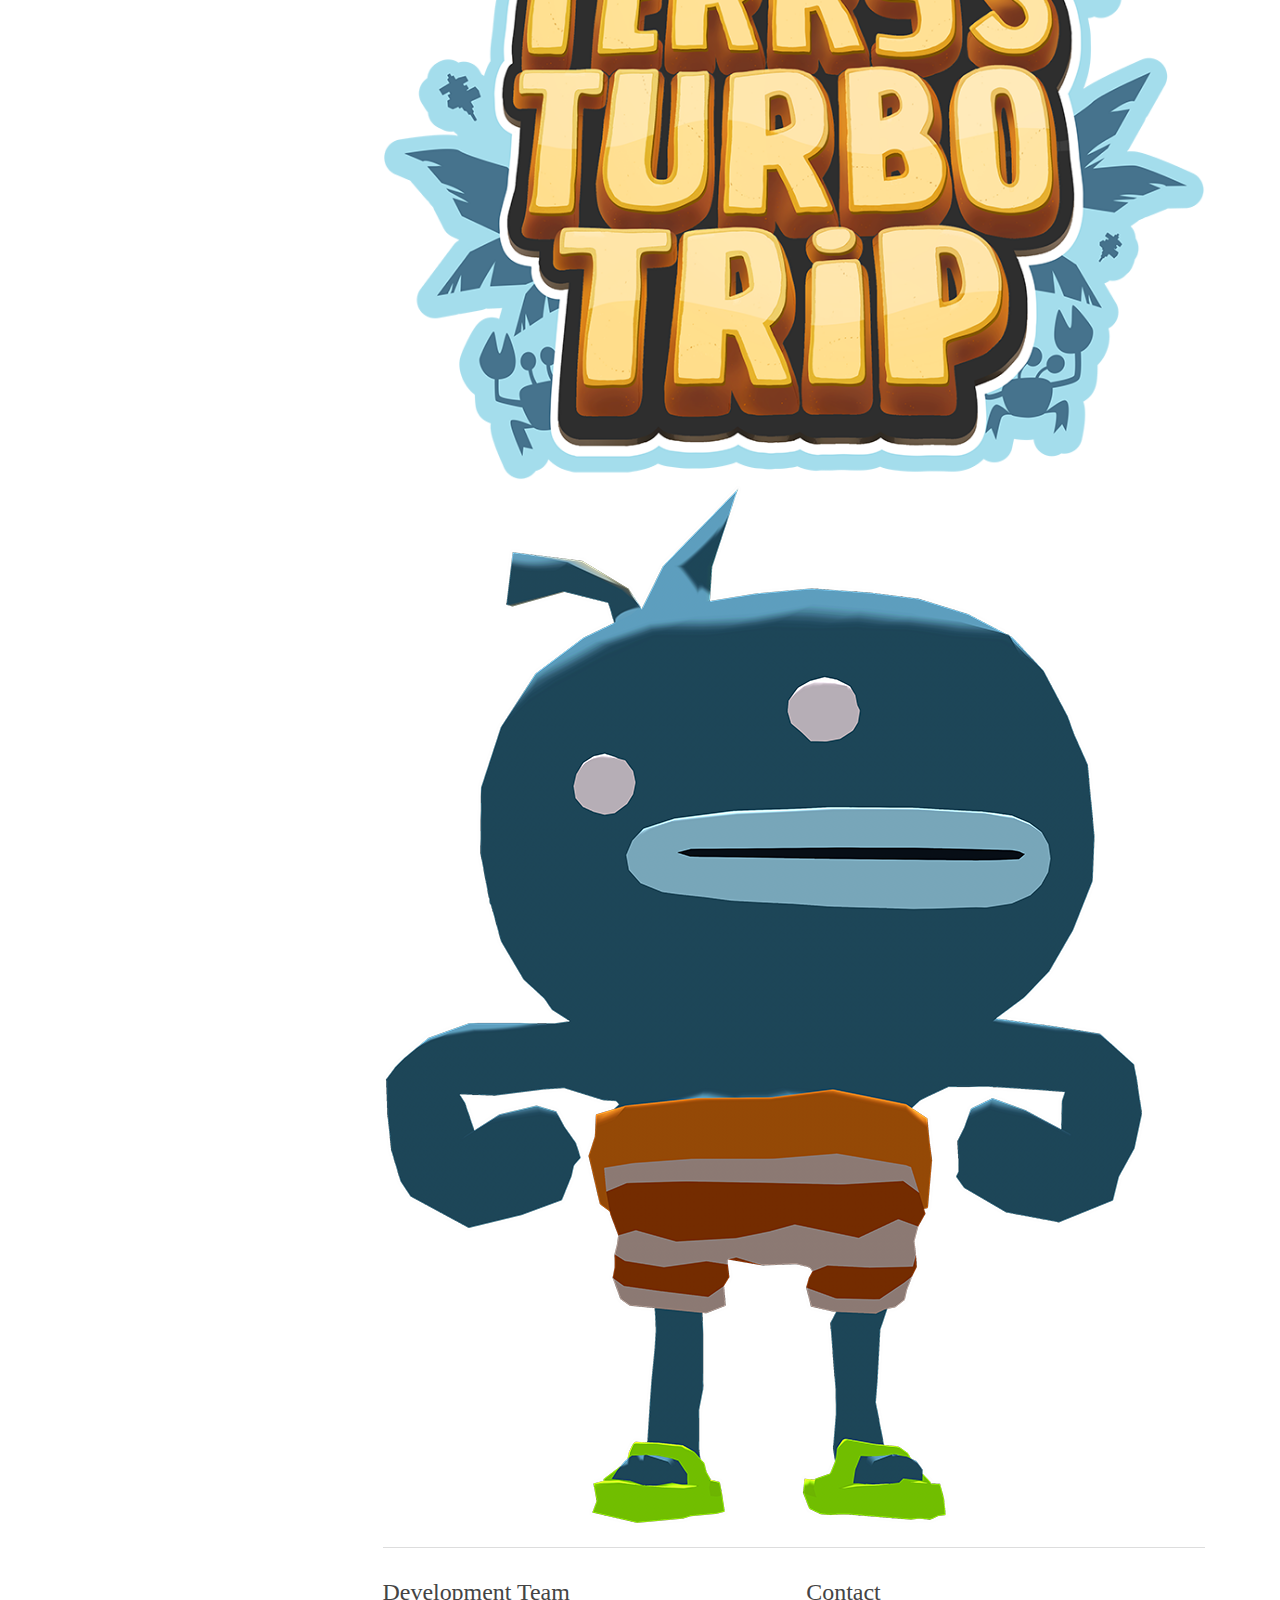
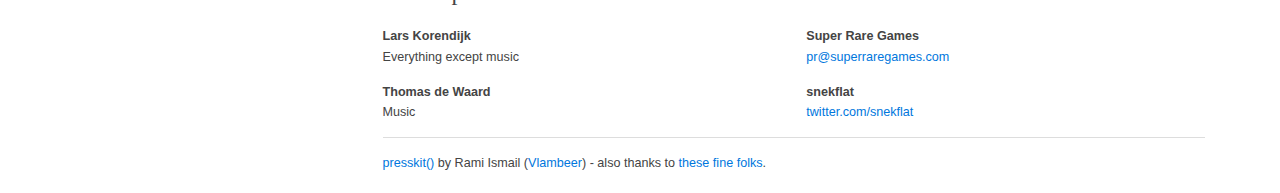
==== commit d4dd5bf3: "Update press.html" ====
--- a/tttt_presskit/press.html
+++ b/tttt_presskit/press.html
@@ -83,7 +83,7 @@
                 </dd>
             
                 <dt>Release date:</dt>
-                <dd>TBA 🦀</dd>
+                <dd>30/05/2024</dd>
             
                 
             
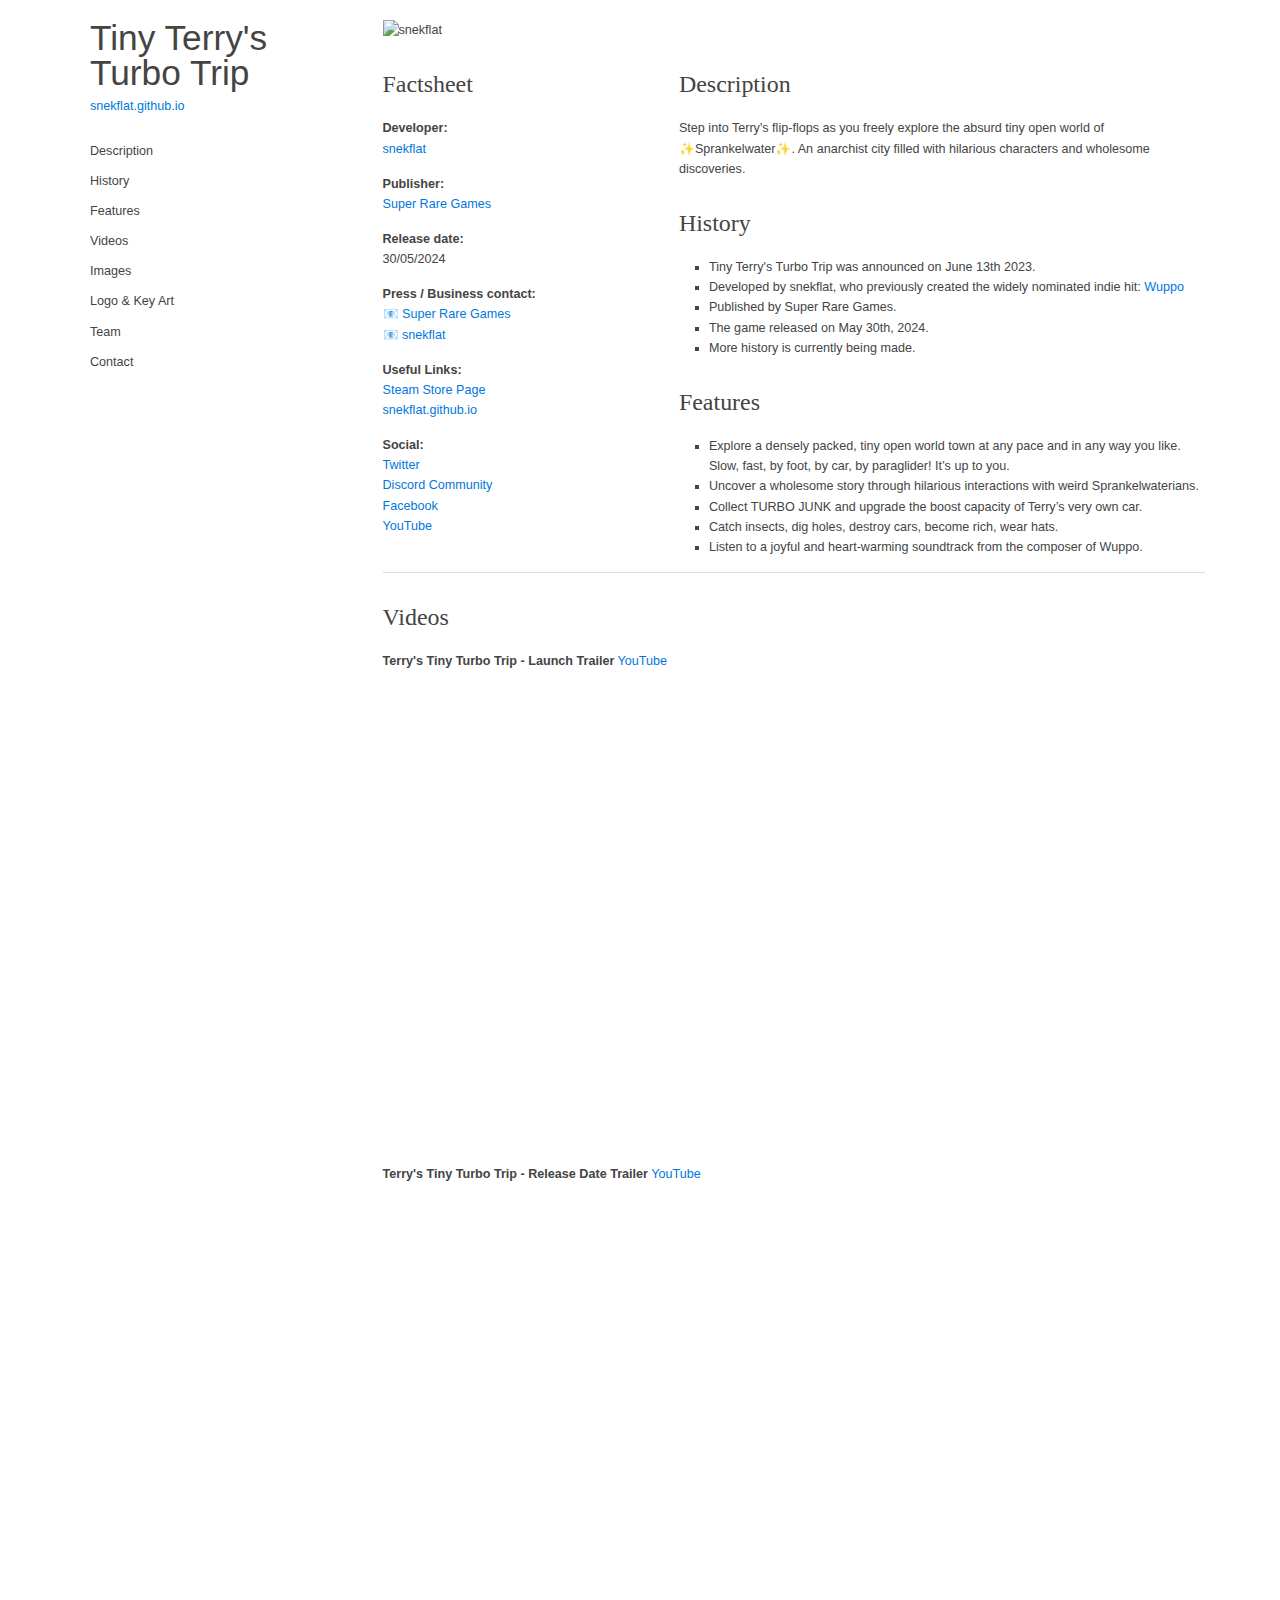
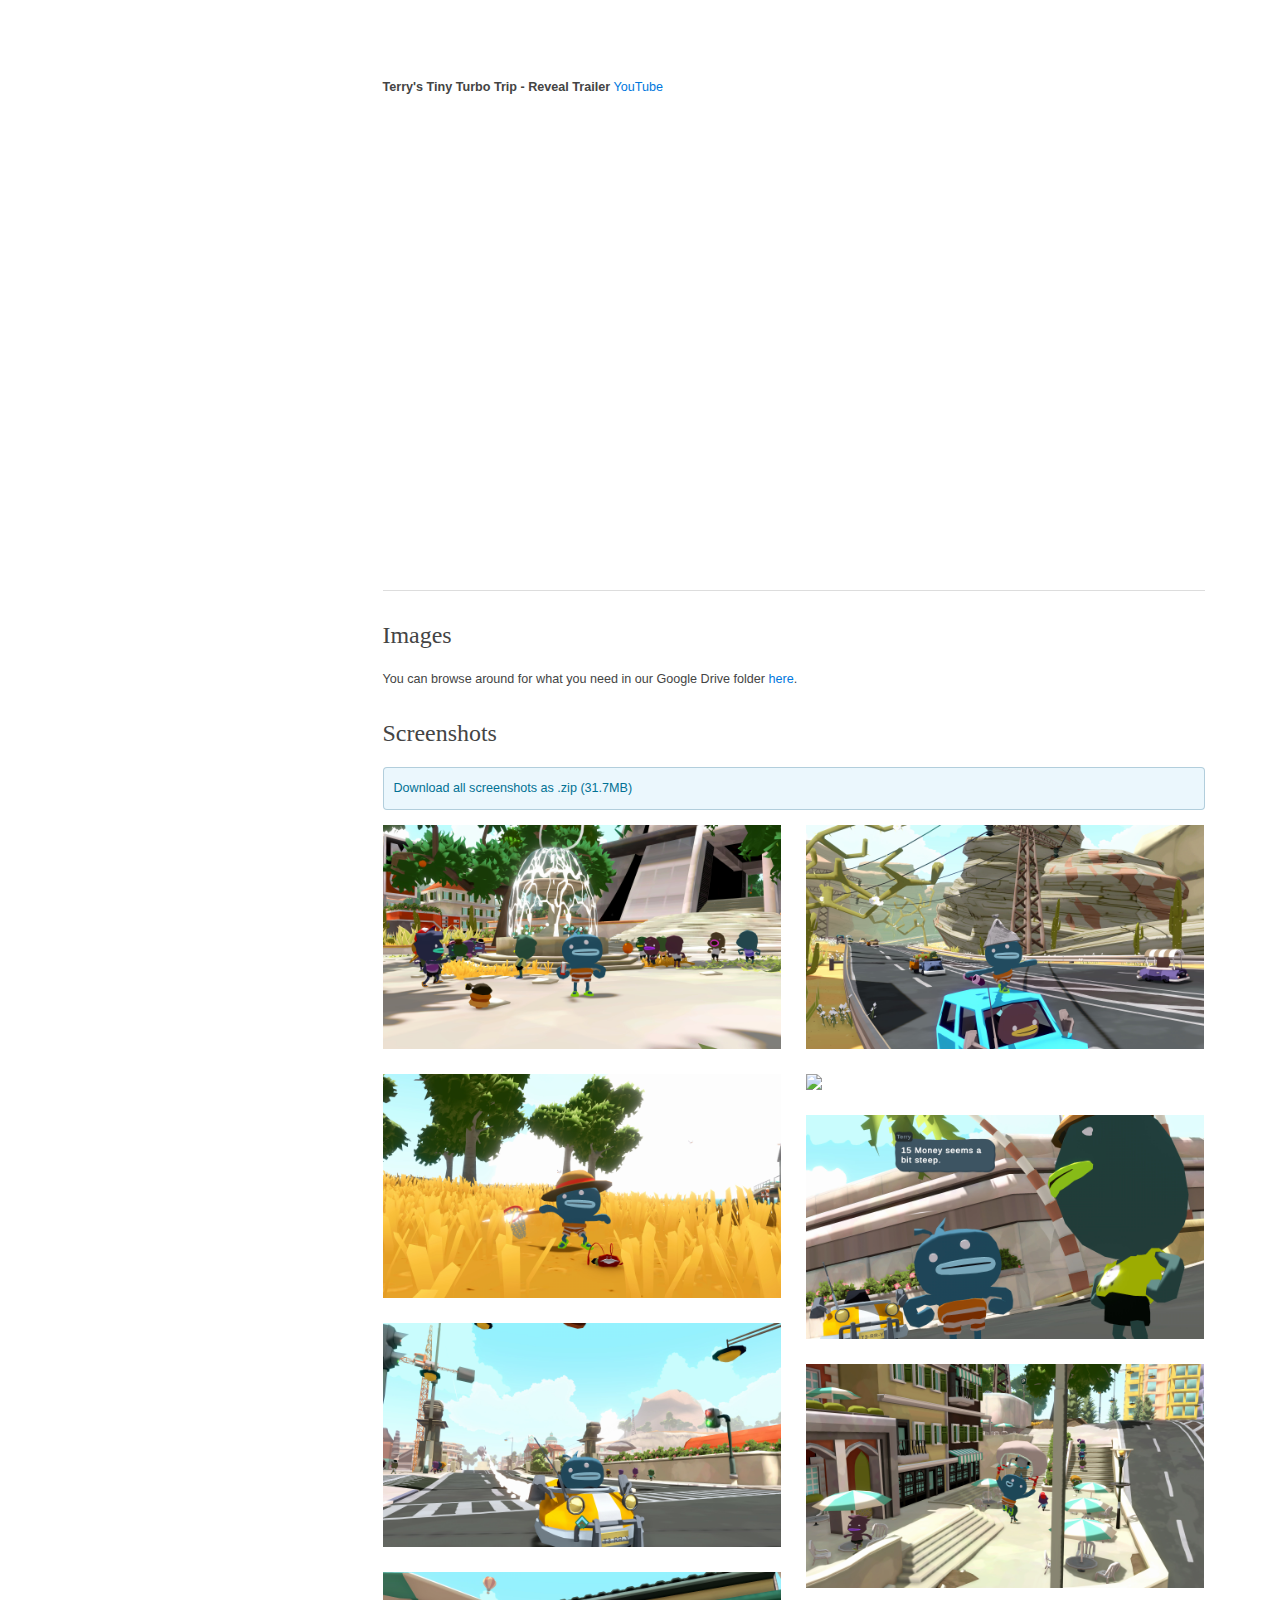
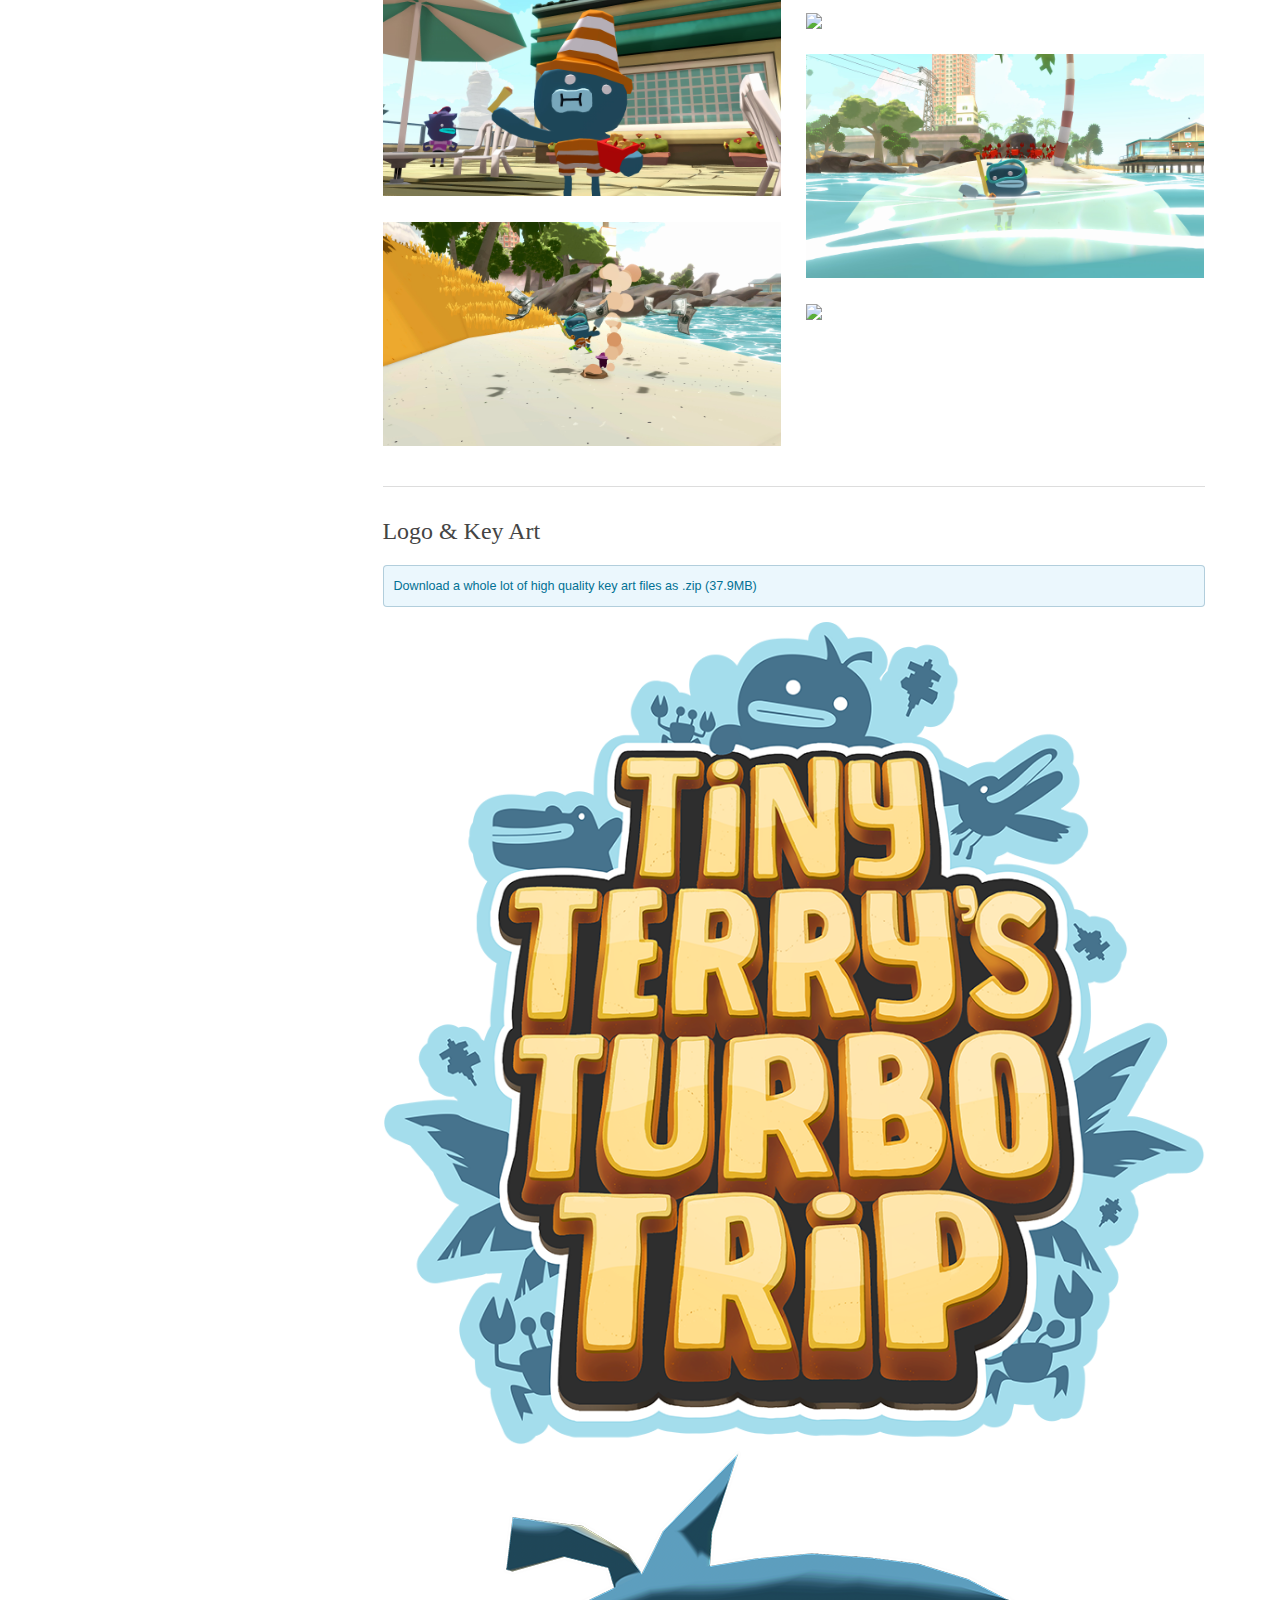
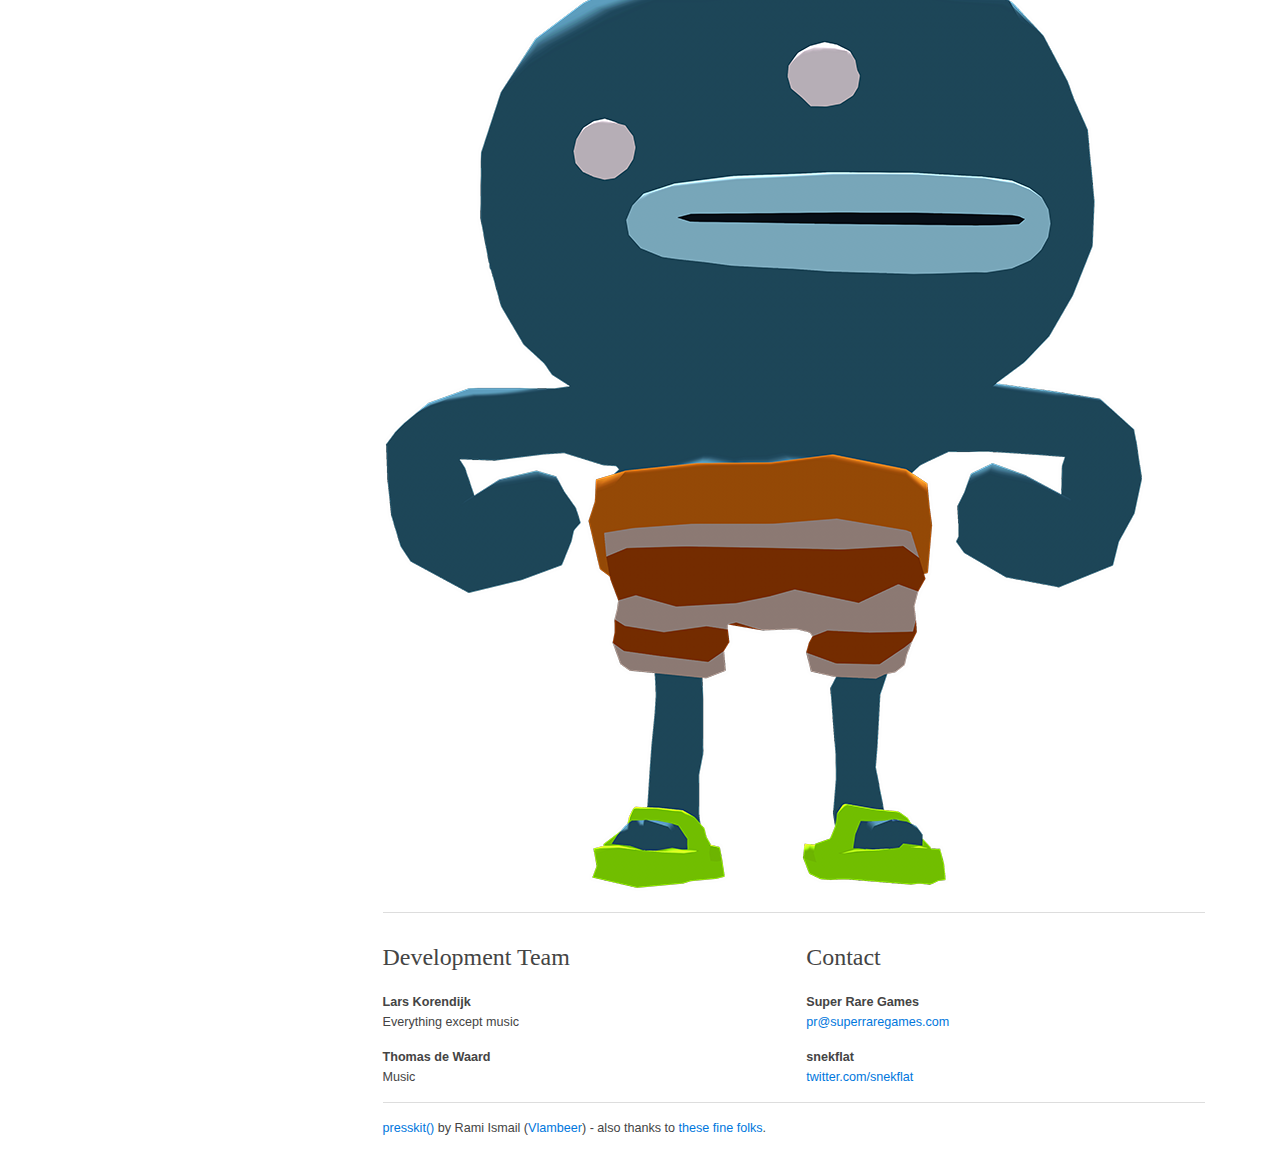
==== commit 63e3ebc1: "Update press.html" ====
--- a/tttt_presskit/press.html
+++ b/tttt_presskit/press.html
@@ -126,8 +126,7 @@
             <article class="description grid__item">
               <h2 id="description">Description</h2>
               <p>
-				Terry wants to become instantly famous by launching himself into space using his new car. Doing something this cool and reckless will surely make him the talk of the town.</br></br>
-                  Step into Terry’s flip flops in this delightful journey of self-discovery as he uncovers what it means to be an inhabitant of ✨Sprankelwater✨.
+				Step into Terry's flip-flops as you freely explore the absurd tiny open world of ✨Sprankelwater✨. An anarchist city filled with hilarious characters and wholesome discoveries.
                 </p>
               
               <h2 id="history">History</h2>
@@ -137,6 +136,7 @@
 			  Tiny Terry's Turbo Trip was announced on June 13th 2023.
 <li> Developed by snekflat, who previously created the widely nominated indie hit: <a href = "https://www.indiedb.com/games/wuppo/presskit"> Wuppo</a></li>
 <li> Published by Super Rare Games.</li>
+<li> The game released on May 30th, 2024.</li>
 <li>  More history is currently being made.</li>
 </ul>
 </p>
@@ -144,19 +144,41 @@
               <h2 id="projects">Features</h2>
               <ul>
 			  
-				<li>Explore a dense tiny open world city at any pace and in any way you like. Slow, fast, by foot, by car, by paraglider. It’s up to you!</li>
-				<li>Collect TURBO JUNK and upgrade the boost capacity of your very own car.</li>
-				<li>Uncover a wholesome story throughout countless hilarious interactions.</li>
-				<li>Catch insects, dig holes, destroy cars, become rich, buy pets, wear hats. There is a lot to do!</li>
-				<li>Fight Terry’s archnemesis "Ricky" in playful bumper car battles.</li>
-				<li>Listen to an incredibly joyful, heart-warming original soundtrack.</li>
+				<li>Explore a densely packed, tiny open world town at any pace and in any way you like. Slow, fast, by foot, by car, by paraglider! It’s up to you.</li>
+				<li>Uncover a wholesome story through hilarious interactions with weird Sprankelwaterians.</li>				
+				<li>Collect TURBO JUNK and upgrade the boost capacity of Terry’s very own car.</li>
+				<li>Catch insects, dig holes, destroy cars, become rich, wear hats.</li>
+				<li>Listen to a joyful and heart-warming soundtrack from the composer of Wuppo.</li>
               </ul>
             </article>
           </section>
 
           <section class="block">
             <h2 id="videos">Videos</h2>
-          
+           <div>
+              <p>
+                <strong>Terry's Tiny Turbo Trip - Launch Trailer</strong> <a href="https://www.youtube.com/embed/THZd3iR770s">YouTube</a>
+              </p>
+          
+              <div class="video-player">
+                <iframe class="video-player__frame" src="https://www.youtube.com/embed/THZd3iR770s" frameborder="0" allowfullscreen></iframe>
+              </div>
+          
+            </div>
+			
+			
+			 <div>
+              <p>
+                <strong>Terry's Tiny Turbo Trip - Release Date Trailer</strong> <a href="https://www.youtube.com/embed/HS9W_mMOY2Q">YouTube</a>
+              </p>
+          
+              <div class="video-player">
+                <iframe class="video-player__frame" src="https://www.youtube.com/embed/HS9W_mMOY2Q" frameborder="0" allowfullscreen></iframe>
+              </div>
+          
+            </div>
+			
+			
             <div>
               <p>
                 <strong>Terry's Tiny Turbo Trip - Reveal Trailer</strong> <a href="https://www.youtube.com/embed/s6aoGm9-inE">YouTube</a>
